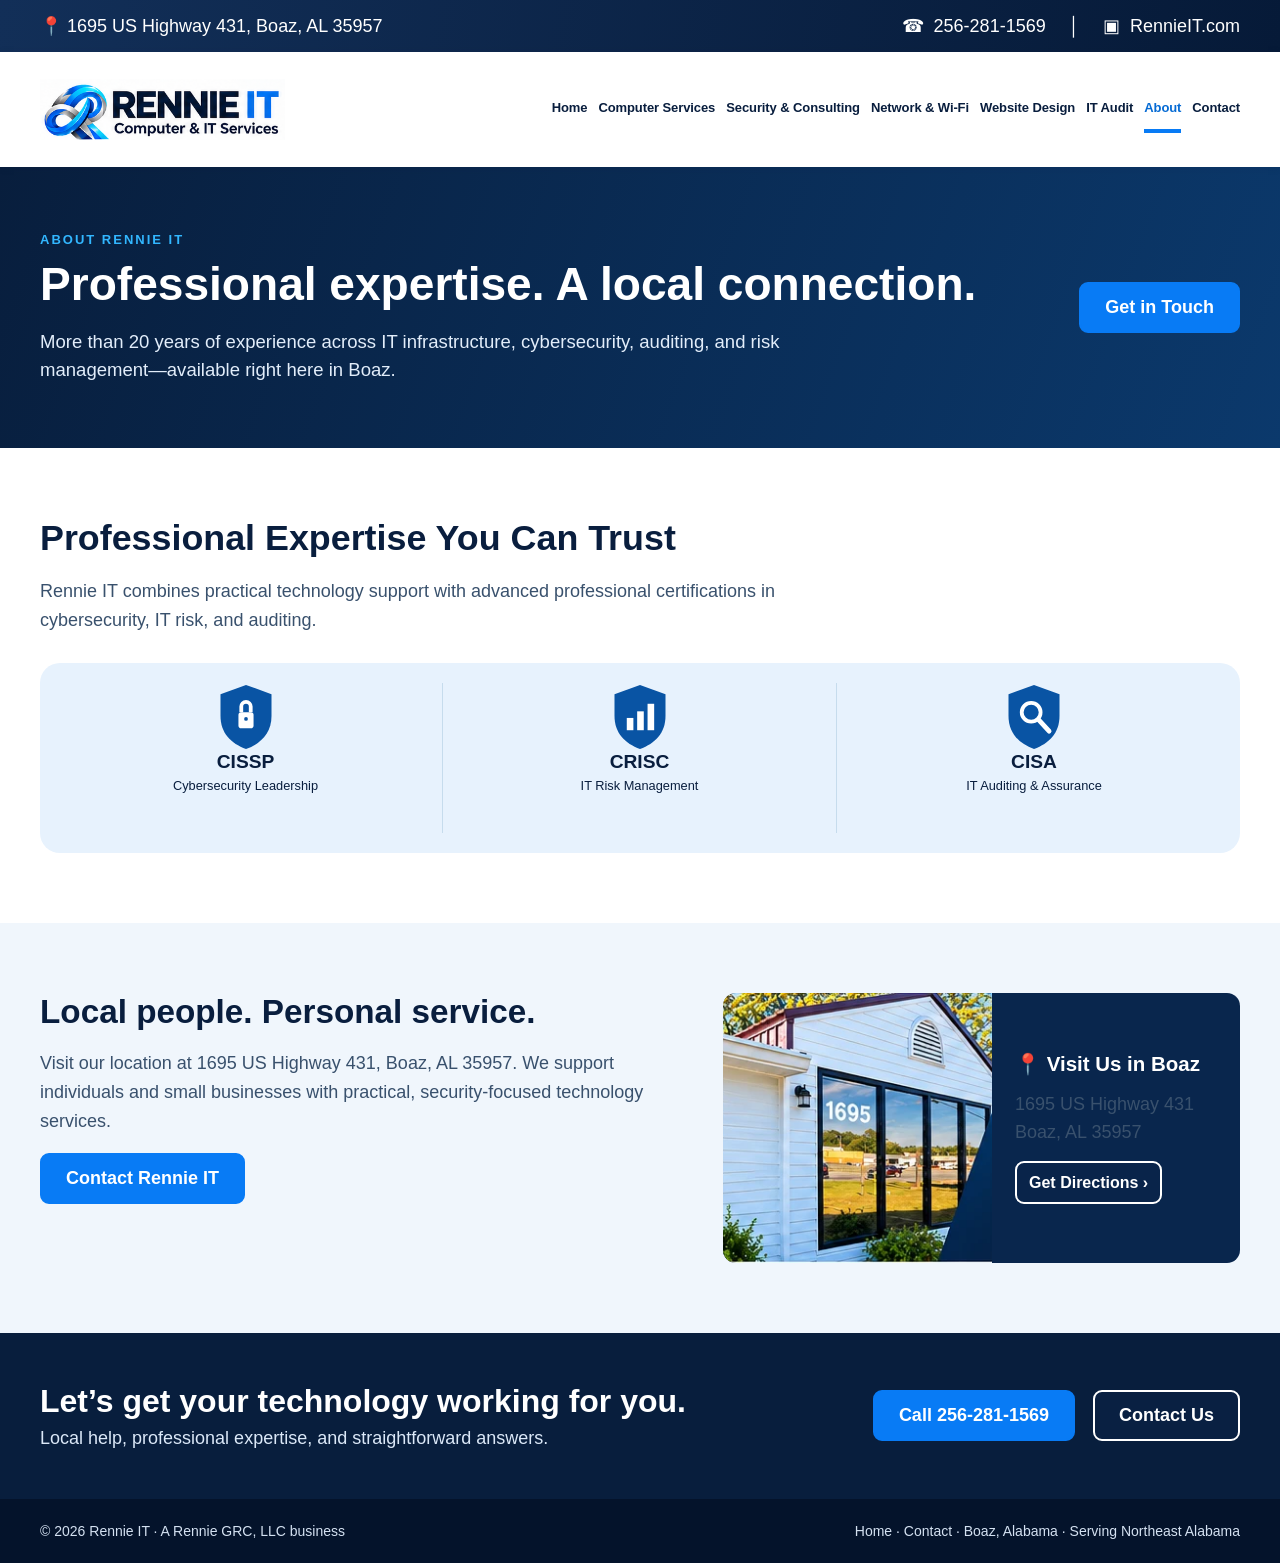
==== about.html @ 859e9102 "new site" ====
<!doctype html><html lang="en"><head><meta charset="utf-8"><meta name="viewport" content="width=device-width, initial-scale=1"><meta name="theme-color" content="#081e3d"><meta name="description" content="Learn about Rennie IT, a local IT services business in Boaz with CISSP, CRISC and CISA credentials."><link rel="canonical" href="https://rennieit.com/about.html"><link rel="stylesheet" href="styles.css"><title>About | Rennie IT · Boaz, Alabama</title></head><body><div class="top"><div class="wrap"><a href="https://www.google.com/maps/search/?api=1&amp;query=1695+US+Highway+431+Boaz+AL+35957" target="_blank" rel="noopener">📍 1695 US Highway 431, Boaz, AL 35957</a><div class="right"><a href="tel:+12562811569">☎ &nbsp;256-281-1569</a><span aria-hidden="true">│</span><a href="index.html">▣ &nbsp;RennieIT.com</a></div></div></div><header class="nav"><div class="wrap"><a href="index.html" aria-label="Rennie IT home"><img class="brand" src="assets/logo-reference.png" alt="Rennie IT Computer &amp; IT Services"></a><button type="button" class="menu-toggle" aria-label="Open navigation" aria-controls="main-nav" aria-expanded="false">☰</button><nav id="main-nav" class="links" aria-label="Main navigation"><a href="index.html" class="" >Home</a><a href="computer-services.html" class="" >Computer Services</a><a href="cybersecurity-consulting.html" class="" >Security & Consulting</a><a href="network-wifi.html" class="" >Network & Wi-Fi</a><a href="website-design.html" class="" >Website Design</a><a href="it-audit-compliance.html" class="" >IT Audit</a><a href="about.html" class="active" aria-current="page">About</a><a href="contact.html" class="" >Contact</a></nav></div></header><main><section class="subhero"><div class="wrap"><div><div class="eyebrow">About Rennie IT</div><h1>Professional expertise. A local connection.</h1><p>More than 20 years of experience across IT infrastructure, cybersecurity, auditing, and risk management—available right here in Boaz.</p></div><a class="btn" href="contact.html">Get in Touch</a></div></section><section class="section"><div class="wrap"><div class="section-head"><h2>Professional Expertise You Can Trust</h2><p>Rennie IT combines practical technology support with advanced professional certifications in cybersecurity, IT risk, and auditing.</p></div><div class="certs"><div class="cert"><svg viewBox="0 0 64 72" aria-hidden="true"><path d="M32 2 59 12v23c0 18-11 29-27 35C16 64 5 53 5 35V12Z" fill="#0954a4"/><rect x="24" y="31" width="16" height="17" rx="3" fill="white"/><path d="M27 31v-6a5 5 0 0 1 10 0v6" stroke="white" stroke-width="4" fill="none"/><circle cx="32" cy="38" r="2" fill="#0954a4"/></svg><strong>CISSP</strong><small>Cybersecurity Leadership</small></div><div class="cert"><svg viewBox="0 0 64 72" aria-hidden="true"><path d="M32 2 59 12v23c0 18-11 29-27 35C16 64 5 53 5 35V12Z" fill="#0954a4"/><rect x="18" y="37" width="7" height="13" fill="white"/><rect x="29" y="30" width="7" height="20" fill="white"/><rect x="40" y="22" width="7" height="28" fill="white"/></svg><strong>CRISC</strong><small>IT Risk Management</small></div><div class="cert"><svg viewBox="0 0 64 72" aria-hidden="true"><path d="M32 2 59 12v23c0 18-11 29-27 35C16 64 5 53 5 35V12Z" fill="#0954a4"/><circle cx="29" cy="31" r="10" stroke="white" stroke-width="4" fill="none"/><path d="m37 39 11 12" stroke="white" stroke-width="5" stroke-linecap="round"/></svg><strong>CISA</strong><small>IT Auditing & Assurance</small></div></div></div></section><section class="section alt"><div class="wrap detail-layout"><div><h2>Local people. Personal service.</h2><p>Visit our location at 1695 US Highway 431, Boaz, AL 35957. We support individuals and small businesses with practical, security-focused technology services.</p><a class="btn" href="contact.html">Contact Rennie IT</a></div><div class="visit"><img src="assets/storefront-reference.webp" alt="Rennie IT storefront at 1695 US Highway 431 in Boaz, Alabama"><div class="visit-text"><h3>📍 Visit Us in Boaz</h3><p>1695 US Highway 431<br>Boaz, AL 35957</p><a class="btn outline" target="_blank" rel="noopener" href="https://www.google.com/maps/search/?api=1&amp;query=1695+US+Highway+431+Boaz+AL+35957">Get Directions ›</a></div></div></div></section><section class="bottom-cta"><div class="wrap"><div><h2>Let’s get your technology working for you.</h2><p>Local help, professional expertise, and straightforward answers.</p></div><div class="actions"><a class="btn" href="tel:+12562811569">Call 256-281-1569</a><a class="btn outline" href="contact.html">Contact Us</a></div></div></section></main><footer class="footer"><div class="wrap"><span>© <span id="year">2026</span> Rennie IT · A Rennie GRC, LLC business</span><span><a href="index.html">Home</a> · <a href="contact.html">Contact</a> · Boaz, Alabama · Serving Northeast Alabama</span></div></footer><script>document.getElementById('year').textContent=new Date().getFullYear();const b=document.querySelector('.menu-toggle'),n=document.querySelector('.links');b.addEventListener('click',()=>{let o=n.classList.toggle('open');b.setAttribute('aria-expanded',String(o));b.setAttribute('aria-label',o?'Close navigation':'Open navigation');b.textContent=o?'✕':'☰'});n.querySelectorAll('a').forEach(a=>a.addEventListener('click',()=>{n.classList.remove('open');b.setAttribute('aria-expanded','false');b.textContent='☰'}));</script></body></html>
---- styles.css ----
:root{--navy:#081e3d;--deep:#06172f;--blue:#087bf5;--ink:#091e3e;--pale:#edf5fc;--line:#cbddec}*{box-sizing:border-box}html{scroll-behavior:smooth}body{margin:0;font-family:Arial,Helvetica,sans-serif;color:var(--ink);background:#fff}a{text-decoration:none;color:inherit}img{display:block;max-width:100%}button{font:inherit}.wrap{width:min(calc(100% - 80px),1480px);margin-inline:auto}.top{background:linear-gradient(100deg,#122f58,#061a38);color:#fff}.top .wrap{min-height:52px;display:flex;align-items:center;justify-content:space-between;gap:20px;font-size:18px}.top .right{display:flex;align-items:center;gap:23px}.top a:hover{text-decoration:underline}.nav{background:white;box-shadow:0 1px 8px #071b3518;position:relative;z-index:10}.nav .wrap{min-height:115px;display:flex;align-items:center;justify-content:space-between;gap:32px}.brand{width:408px;max-width:100%;height:auto}.links{display:flex;align-items:center;gap:32px;font-size:18px;font-weight:700}.links a{padding:14px 0;border-bottom:4px solid transparent;white-space:nowrap}.links a:hover,.links a.active{color:#066bd4;border-color:#087bf5}.menu-toggle{display:none;border:1px solid var(--line);border-radius:8px;background:#fff;padding:9px 12px;font-size:25px;cursor:pointer}.hero{color:white;background:linear-gradient(90deg,#061b39 0%,#082447 24%,#082447d9 36%,#08244720 60%,transparent 80%),url('assets/boaz-hero.jpg') center center/cover no-repeat;min-height:385px;display:flex;align-items:center}.hero .wrap{padding-block:28px}.hero h1{font-size:clamp(36px,3.6vw,59px);letter-spacing:-1.3px;line-height:1.07;margin:0 0 19px;max-width:850px}.hero h1 em{color:#1db9ff;font-style:normal}.hero p{font-size:clamp(17px,1.5vw,24px);line-height:1.35;max-width:680px;margin:0 0 22px}.actions{display:flex;flex-wrap:wrap;gap:18px}.btn{display:inline-flex;align-items:center;justify-content:center;background:var(--blue);color:#fff;border:2px solid var(--blue);padding:12px 24px;min-height:51px;border-radius:9px;font-size:18px;font-weight:700;cursor:pointer}.btn.outline{background:#0a24478c;border-color:#fff}.btn.light{background:white;color:#0b2b54;border-color:#d1e2f3}.btn:hover{filter:brightness(1.08)}.service-strip{border-bottom:1px solid #e1eaf3}.service-grid{display:grid;grid-template-columns:repeat(5,minmax(0,1fr));align-items:stretch;padding-block:24px}.service-item{display:flex;align-items:center;justify-content:center;gap:14px;padding:8px 12px;min-width:0}.service-item:not(:last-child){border-right:1px solid #c5d9ef}.service-item svg,.service-card svg{width:62px;height:62px;flex:0 0 62px;fill:none;stroke:#0755a9;stroke-width:2.9;stroke-linecap:round;stroke-linejoin:round}.service-item strong{font-size:clamp(15px,1.3vw,21px);line-height:1.15}.service-item:hover,.service-card:hover{background:#eff7ff}.expertise{background:linear-gradient(120deg,#fff,#edf5fd);padding:23px 0 29px}.expertise-grid{display:grid;grid-template-columns:1fr 1.05fr 1.35fr;gap:20px;align-items:center}.exp-copy h2{font-size:clamp(24px,2.15vw,34px);line-height:1.08;border-left:6px solid var(--blue);padding-left:20px;margin:0 0 20px}.exp-copy p{font-size:clamp(16px,1.25vw,20px);line-height:1.45;margin:0}.certs{display:grid;grid-template-columns:repeat(3,minmax(0,1fr));background:#e7f2fd;border-radius:20px;padding:20px 9px;min-height:190px}.cert{display:flex;flex-direction:column;align-items:center;text-align:center;padding:0 7px}.cert:not(:last-child){border-right:1px solid #c6dced}.cert svg{width:62px;height:68px}.cert strong{font-size:clamp(17px,1.5vw,24px)}.cert small{font-size:clamp(12px,1vw,15px);line-height:1.2;margin-top:5px}.visit{display:grid;grid-template-columns:52% 48%;background:#09264d;color:white;min-height:270px;border-radius:13px;overflow:hidden}.visit img{width:100%;height:100%;object-fit:cover;object-position:center}.visit-text{display:flex;flex-direction:column;justify-content:center;gap:14px;padding:23px}.visit-text h3{font-size:clamp(19px,1.6vw,25px);margin:0}.visit-text p{font-size:clamp(15px,1.2vw,19px);line-height:1.5;margin:0}.visit .btn{font-size:16px;min-height:43px;padding:8px 12px;align-self:flex-start}.section{padding:70px 0}.section.alt{background:#f0f6fc}.section h2{font-size:clamp(28px,2.8vw,40px);margin:0 0 15px}.section p{font-size:18px;line-height:1.6;color:#39516d}.section-head{max-width:800px;margin-bottom:28px}.service-cards{display:grid;grid-template-columns:repeat(5,minmax(0,1fr));gap:15px}.service-card{border:1px solid var(--line);border-radius:14px;padding:23px 16px;background:#fff;display:flex;flex-direction:column;align-items:flex-start;gap:16px;min-height:195px}.service-card svg{width:52px;height:52px;flex-basis:52px}.service-card strong{font-size:18px}.service-card span{font-size:14px;color:#47617d}.subhero{background:linear-gradient(110deg,#081e3d,#0b396c);color:#fff;padding:65px 0}.subhero .wrap{display:flex;align-items:center;justify-content:space-between;gap:35px}.subhero h1{font-size:clamp(32px,3.6vw,54px);line-height:1.1;margin:12px 0 18px}.subhero p{font-size:clamp(17px,1.45vw,21px);line-height:1.5;max-width:750px;color:#e2edfa;margin:0}.eyebrow{color:#32b7ff;text-transform:uppercase;letter-spacing:2px;font-size:13px;font-weight:800}.subhero .btn{flex-shrink:0}.detail-layout{display:grid;grid-template-columns:1.1fr .9fr;align-items:start;gap:52px}.detail-layout h2{font-size:clamp(26px,2.6vw,38px)}.detail-layout p{max-width:680px}.checklist{list-style:none;padding:0;margin:24px 0;display:grid;gap:14px}.checklist li{font-size:18px;line-height:1.4;padding-left:30px;position:relative}.checklist li:before{content:'✓';position:absolute;left:0;top:0;color:#087bf5;font-weight:900}.aside{background:#edf5fc;border-radius:18px;padding:30px}.aside h3{font-size:25px;margin:0 0 14px}.aside p{margin:0 0 22px}.aside img{border-radius:12px;width:100%;height:240px;object-fit:cover;margin-bottom:22px}.bottom-cta{background:#081e3d;color:#fff;padding:50px 0}.bottom-cta .wrap{display:flex;align-items:center;justify-content:space-between;gap:24px}.bottom-cta h2{font-size:clamp(25px,2.5vw,36px);margin:0 0 8px}.bottom-cta p{margin:0;font-size:18px;color:#dbe8f8}.footer{background:#04132b;color:#d4e1f1;padding:24px 0}.footer .wrap{display:flex;justify-content:space-between;gap:20px;font-size:14px}.footer a:hover{text-decoration:underline}.contact-grid{display:grid;grid-template-columns:1fr 1fr;gap:25px}.contact-card{background:#f0f6fc;border:1px solid #d7e5f4;border-radius:15px;padding:30px}.contact-card h2{font-size:27px}.contact-card p{font-size:19px}a:focus-visible,button:focus-visible{outline:3px solid #31a7ff;outline-offset:3px}
@media(max-width:1180px){.wrap{width:min(calc(100% - 48px),1480px)}.nav .wrap{min-height:95px}.brand{width:310px}.links{gap:19px;font-size:15px}.top .wrap{font-size:15px}.service-item{gap:8px;padding:8px}.service-item svg{width:49px;height:49px;flex-basis:49px}.expertise-grid{grid-template-columns:1fr 1fr}.visit{grid-column:1/-1;min-height:220px;max-height:280px}.visit img{object-position:center 44%}.service-cards{grid-template-columns:repeat(3,1fr)}}
@media(max-width:800px){.wrap{width:calc(100% - 36px)}.top .wrap{min-height:35px;font-size:12px;justify-content:center}.top .right{display:none}.nav .wrap{min-height:76px}.brand{width:265px}.menu-toggle{display:block}.links{display:none;position:absolute;top:100%;left:0;right:0;background:#fff;box-shadow:0 12px 20px #091e3e22;padding:12px 22px 20px;flex-direction:column;align-items:stretch;gap:0}.links.open{display:flex}.links a{padding:15px 8px;border-bottom:1px solid #e2eaf4;font-size:17px}.links a.active{border-bottom:2px solid var(--blue)}.hero{min-height:0;background:linear-gradient(90deg,#061b39e8,#082447c0),url('assets/boaz-hero.jpg') center/cover}.hero .wrap{padding-block:50px}.hero h1{font-size:clamp(33px,7vw,48px)}.hero p{font-size:17px}.service-grid{grid-template-columns:repeat(2,minmax(0,1fr));gap:12px;padding-block:20px}.service-item{justify-content:flex-start;border:1px solid #dce7f3!important;border-radius:11px;padding:12px;min-height:91px}.service-item svg{width:48px;height:48px;flex-basis:48px}.service-item strong{font-size:15px}.expertise-grid{grid-template-columns:1fr;gap:22px}.exp-copy h2{font-size:27px}.exp-copy p{font-size:17px}.certs{min-height:0}.cert svg{width:50px;height:56px}.cert strong{font-size:19px}.cert small{font-size:12px}.visit{grid-column:auto;max-height:none;min-height:0;grid-template-columns:1fr}.visit img{height:245px;object-position:center 45%}.visit-text{padding:23px}.section{padding:50px 0}.service-cards{grid-template-columns:repeat(2,1fr)}.subhero{padding:44px 0}.subhero .wrap{display:block}.subhero h1{font-size:35px}.subhero .btn{margin-top:23px}.detail-layout,.contact-grid{grid-template-columns:1fr;gap:25px}.aside{padding:24px}.bottom-cta .wrap{display:block}.bottom-cta .actions{margin-top:22px}.footer .wrap{flex-direction:column;gap:8px;text-align:center}}
@media(max-width:480px){.brand{width:220px}.hero h1{font-size:34px}.btn{font-size:16px;min-height:48px;padding:10px 15px}.actions{gap:11px}.service-item svg{width:40px;height:40px;flex-basis:40px}.service-item strong{font-size:13px}.cert{padding:0 3px}.cert strong{font-size:17px}.cert small{font-size:11px}.service-cards{grid-template-columns:1fr}.service-card{min-height:0;flex-direction:row;align-items:center}.service-card span{display:none}.subhero h1{font-size:32px}.top .wrap{font-size:11px}}
/* Navigation tuned for eight independent pages, with no dropdowns. */
@media(min-width:1101px){.nav .brand{width:290px}.nav .wrap{gap:18px}.links{gap:15px;font-size:14px}.links a{letter-spacing:-.1px}}
@media(min-width:1101px) and (max-width:1350px){.nav .brand{width:245px}.links{gap:11px;font-size:13px}}
@media(min-width:801px) and (max-width:1100px){.menu-toggle{display:block}.links{display:none;position:absolute;top:100%;left:0;right:0;background:#fff;box-shadow:0 12px 20px #091e3e22;padding:12px 22px 20px;flex-direction:column;align-items:stretch;gap:0}.links.open{display:flex}.links a{padding:13px 8px;border-bottom:1px solid #e2eaf4;font-size:17px}.nav .brand{width:310px}}
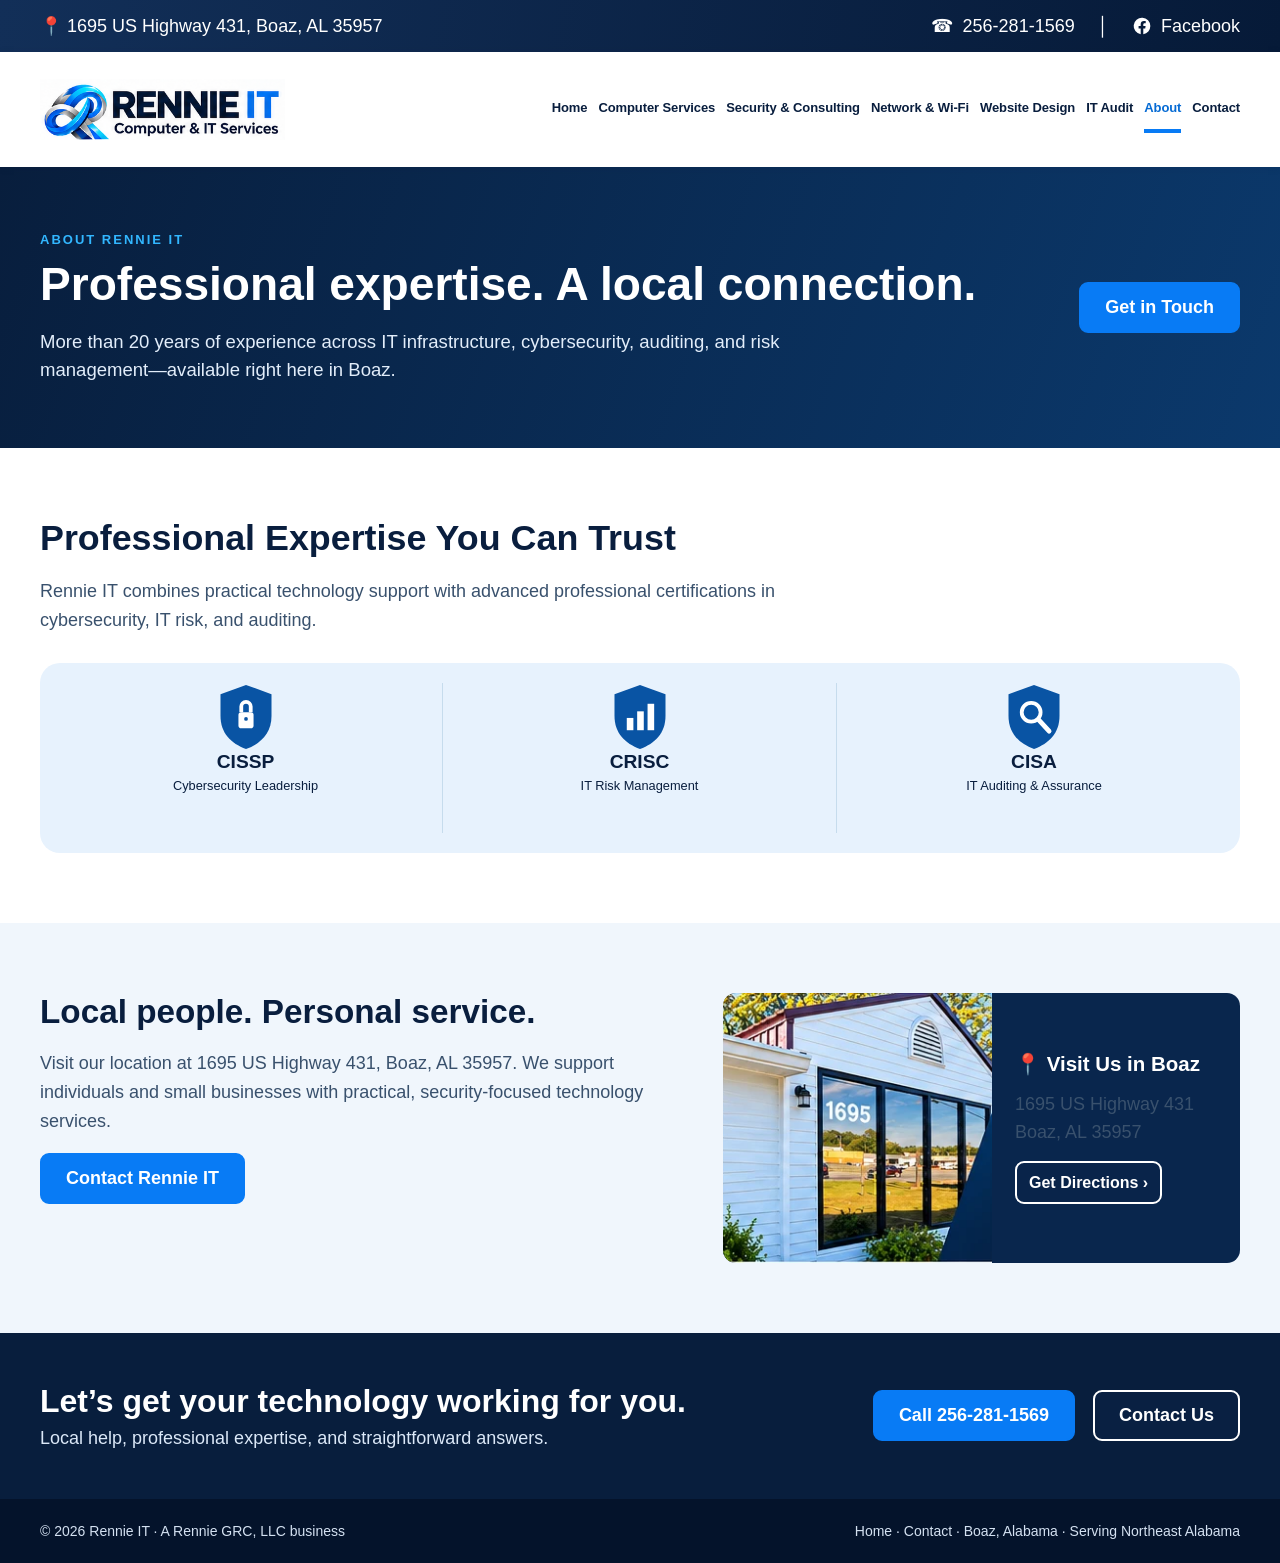
==== commit a0972570: "small twick" ====
--- a/about.html
+++ b/about.html
@@ -1 +1 @@
-<!doctype html><html lang="en"><head><meta charset="utf-8"><meta name="viewport" content="width=device-width, initial-scale=1"><meta name="theme-color" content="#081e3d"><meta name="description" content="Learn about Rennie IT, a local IT services business in Boaz with CISSP, CRISC and CISA credentials."><link rel="canonical" href="https://rennieit.com/about.html"><link rel="stylesheet" href="styles.css"><title>About | Rennie IT · Boaz, Alabama</title></head><body><div class="top"><div class="wrap"><a href="https://www.google.com/maps/search/?api=1&amp;query=1695+US+Highway+431+Boaz+AL+35957" target="_blank" rel="noopener">📍 1695 US Highway 431, Boaz, AL 35957</a><div class="right"><a href="tel:+12562811569">☎ &nbsp;256-281-1569</a><span aria-hidden="true">│</span><a href="index.html">▣ &nbsp;RennieIT.com</a></div></div></div><header class="nav"><div class="wrap"><a href="index.html" aria-label="Rennie IT home"><img class="brand" src="assets/logo-reference.png" alt="Rennie IT Computer &amp; IT Services"></a><button type="button" class="menu-toggle" aria-label="Open navigation" aria-controls="main-nav" aria-expanded="false">☰</button><nav id="main-nav" class="links" aria-label="Main navigation"><a href="index.html" class="" >Home</a><a href="computer-services.html" class="" >Computer Services</a><a href="cybersecurity-consulting.html" class="" >Security & Consulting</a><a href="network-wifi.html" class="" >Network & Wi-Fi</a><a href="website-design.html" class="" >Website Design</a><a href="it-audit-compliance.html" class="" >IT Audit</a><a href="about.html" class="active" aria-current="page">About</a><a href="contact.html" class="" >Contact</a></nav></div></header><main><section class="subhero"><div class="wrap"><div><div class="eyebrow">About Rennie IT</div><h1>Professional expertise. A local connection.</h1><p>More than 20 years of experience across IT infrastructure, cybersecurity, auditing, and risk management—available right here in Boaz.</p></div><a class="btn" href="contact.html">Get in Touch</a></div></section><section class="section"><div class="wrap"><div class="section-head"><h2>Professional Expertise You Can Trust</h2><p>Rennie IT combines practical technology support with advanced professional certifications in cybersecurity, IT risk, and auditing.</p></div><div class="certs"><div class="cert"><svg viewBox="0 0 64 72" aria-hidden="true"><path d="M32 2 59 12v23c0 18-11 29-27 35C16 64 5 53 5 35V12Z" fill="#0954a4"/><rect x="24" y="31" width="16" height="17" rx="3" fill="white"/><path d="M27 31v-6a5 5 0 0 1 10 0v6" stroke="white" stroke-width="4" fill="none"/><circle cx="32" cy="38" r="2" fill="#0954a4"/></svg><strong>CISSP</strong><small>Cybersecurity Leadership</small></div><div class="cert"><svg viewBox="0 0 64 72" aria-hidden="true"><path d="M32 2 59 12v23c0 18-11 29-27 35C16 64 5 53 5 35V12Z" fill="#0954a4"/><rect x="18" y="37" width="7" height="13" fill="white"/><rect x="29" y="30" width="7" height="20" fill="white"/><rect x="40" y="22" width="7" height="28" fill="white"/></svg><strong>CRISC</strong><small>IT Risk Management</small></div><div class="cert"><svg viewBox="0 0 64 72" aria-hidden="true"><path d="M32 2 59 12v23c0 18-11 29-27 35C16 64 5 53 5 35V12Z" fill="#0954a4"/><circle cx="29" cy="31" r="10" stroke="white" stroke-width="4" fill="none"/><path d="m37 39 11 12" stroke="white" stroke-width="5" stroke-linecap="round"/></svg><strong>CISA</strong><small>IT Auditing & Assurance</small></div></div></div></section><section class="section alt"><div class="wrap detail-layout"><div><h2>Local people. Personal service.</h2><p>Visit our location at 1695 US Highway 431, Boaz, AL 35957. We support individuals and small businesses with practical, security-focused technology services.</p><a class="btn" href="contact.html">Contact Rennie IT</a></div><div class="visit"><img src="assets/storefront-reference.webp" alt="Rennie IT storefront at 1695 US Highway 431 in Boaz, Alabama"><div class="visit-text"><h3>📍 Visit Us in Boaz</h3><p>1695 US Highway 431<br>Boaz, AL 35957</p><a class="btn outline" target="_blank" rel="noopener" href="https://www.google.com/maps/search/?api=1&amp;query=1695+US+Highway+431+Boaz+AL+35957">Get Directions ›</a></div></div></div></section><section class="bottom-cta"><div class="wrap"><div><h2>Let’s get your technology working for you.</h2><p>Local help, professional expertise, and straightforward answers.</p></div><div class="actions"><a class="btn" href="tel:+12562811569">Call 256-281-1569</a><a class="btn outline" href="contact.html">Contact Us</a></div></div></section></main><footer class="footer"><div class="wrap"><span>© <span id="year">2026</span> Rennie IT · A Rennie GRC, LLC business</span><span><a href="index.html">Home</a> · <a href="contact.html">Contact</a> · Boaz, Alabama · Serving Northeast Alabama</span></div></footer><script>document.getElementById('year').textContent=new Date().getFullYear();const b=document.querySelector('.menu-toggle'),n=document.querySelector('.links');b.addEventListener('click',()=>{let o=n.classList.toggle('open');b.setAttribute('aria-expanded',String(o));b.setAttribute('aria-label',o?'Close navigation':'Open navigation');b.textContent=o?'✕':'☰'});n.querySelectorAll('a').forEach(a=>a.addEventListener('click',()=>{n.classList.remove('open');b.setAttribute('aria-expanded','false');b.textContent='☰'}));</script></body></html>+<!doctype html><html lang="en"><head><meta charset="utf-8"><meta name="viewport" content="width=device-width, initial-scale=1"><meta name="theme-color" content="#081e3d"><meta name="description" content="Learn about Rennie IT, a local IT services business in Boaz with CISSP, CRISC and CISA credentials."><link rel="canonical" href="https://rennieit.com/about.html"><link rel="stylesheet" href="styles.css"><title>About | Rennie IT · Boaz, Alabama</title></head><body><div class="top"><div class="wrap"><a href="https://www.google.com/maps/search/?api=1&amp;query=1695+US+Highway+431+Boaz+AL+35957" target="_blank" rel="noopener">📍 1695 US Highway 431, Boaz, AL 35957</a><div class="right"><a href="tel:+12562811569">☎ &nbsp;256-281-1569</a><span aria-hidden="true">│</span><a class="facebook-link" href="https://facebook.com/RennieITrisk/" target="_blank" rel="noopener noreferrer" aria-label="Visit Rennie IT on Facebook"><svg class="facebook-icon" viewBox="0 0 24 24" aria-hidden="true" focusable="false"><path fill="currentColor" d="M22 12a10 10 0 1 0-11.56 9.88v-6.99H7.9V12h2.54V9.8c0-2.51 1.49-3.89 3.77-3.89 1.09 0 2.23.2 2.23.2v2.46h-1.26c-1.24 0-1.63.77-1.63 1.56V12h2.78l-.45 2.89h-2.33v6.99A10 10 0 0 0 22 12Z"/></svg><span>Facebook</span></a></div></div></div><header class="nav"><div class="wrap"><a href="index.html" aria-label="Rennie IT home"><img class="brand" src="assets/logo-reference.png" alt="Rennie IT Computer &amp; IT Services"></a><button type="button" class="menu-toggle" aria-label="Open navigation" aria-controls="main-nav" aria-expanded="false">☰</button><nav id="main-nav" class="links" aria-label="Main navigation"><a href="index.html" class="" >Home</a><a href="computer-services.html" class="" >Computer Services</a><a href="cybersecurity-consulting.html" class="" >Security & Consulting</a><a href="network-wifi.html" class="" >Network & Wi-Fi</a><a href="website-design.html" class="" >Website Design</a><a href="it-audit-compliance.html" class="" >IT Audit</a><a href="about.html" class="active" aria-current="page">About</a><a href="contact.html" class="" >Contact</a></nav></div></header><main><section class="subhero"><div class="wrap"><div><div class="eyebrow">About Rennie IT</div><h1>Professional expertise. A local connection.</h1><p>More than 20 years of experience across IT infrastructure, cybersecurity, auditing, and risk management—available right here in Boaz.</p></div><a class="btn" href="contact.html">Get in Touch</a></div></section><section class="section"><div class="wrap"><div class="section-head"><h2>Professional Expertise You Can Trust</h2><p>Rennie IT combines practical technology support with advanced professional certifications in cybersecurity, IT risk, and auditing.</p></div><div class="certs"><div class="cert"><svg viewBox="0 0 64 72" aria-hidden="true"><path d="M32 2 59 12v23c0 18-11 29-27 35C16 64 5 53 5 35V12Z" fill="#0954a4"/><rect x="24" y="31" width="16" height="17" rx="3" fill="white"/><path d="M27 31v-6a5 5 0 0 1 10 0v6" stroke="white" stroke-width="4" fill="none"/><circle cx="32" cy="38" r="2" fill="#0954a4"/></svg><strong>CISSP</strong><small>Cybersecurity Leadership</small></div><div class="cert"><svg viewBox="0 0 64 72" aria-hidden="true"><path d="M32 2 59 12v23c0 18-11 29-27 35C16 64 5 53 5 35V12Z" fill="#0954a4"/><rect x="18" y="37" width="7" height="13" fill="white"/><rect x="29" y="30" width="7" height="20" fill="white"/><rect x="40" y="22" width="7" height="28" fill="white"/></svg><strong>CRISC</strong><small>IT Risk Management</small></div><div class="cert"><svg viewBox="0 0 64 72" aria-hidden="true"><path d="M32 2 59 12v23c0 18-11 29-27 35C16 64 5 53 5 35V12Z" fill="#0954a4"/><circle cx="29" cy="31" r="10" stroke="white" stroke-width="4" fill="none"/><path d="m37 39 11 12" stroke="white" stroke-width="5" stroke-linecap="round"/></svg><strong>CISA</strong><small>IT Auditing & Assurance</small></div></div></div></section><section class="section alt"><div class="wrap detail-layout"><div><h2>Local people. Personal service.</h2><p>Visit our location at 1695 US Highway 431, Boaz, AL 35957. We support individuals and small businesses with practical, security-focused technology services.</p><a class="btn" href="contact.html">Contact Rennie IT</a></div><div class="visit"><img src="assets/storefront-reference.webp" alt="Rennie IT storefront at 1695 US Highway 431 in Boaz, Alabama"><div class="visit-text"><h3>📍 Visit Us in Boaz</h3><p>1695 US Highway 431<br>Boaz, AL 35957</p><a class="btn outline" target="_blank" rel="noopener" href="https://www.google.com/maps/search/?api=1&amp;query=1695+US+Highway+431+Boaz+AL+35957">Get Directions ›</a></div></div></div></section><section class="bottom-cta"><div class="wrap"><div><h2>Let’s get your technology working for you.</h2><p>Local help, professional expertise, and straightforward answers.</p></div><div class="actions"><a class="btn" href="tel:+12562811569">Call 256-281-1569</a><a class="btn outline" href="contact.html">Contact Us</a></div></div></section></main><footer class="footer"><div class="wrap"><span>© <span id="year">2026</span> Rennie IT · A Rennie GRC, LLC business</span><span><a href="index.html">Home</a> · <a href="contact.html">Contact</a> · Boaz, Alabama · Serving Northeast Alabama</span></div></footer><script>document.getElementById('year').textContent=new Date().getFullYear();const b=document.querySelector('.menu-toggle'),n=document.querySelector('.links');b.addEventListener('click',()=>{let o=n.classList.toggle('open');b.setAttribute('aria-expanded',String(o));b.setAttribute('aria-label',o?'Close navigation':'Open navigation');b.textContent=o?'✕':'☰'});n.querySelectorAll('a').forEach(a=>a.addEventListener('click',()=>{n.classList.remove('open');b.setAttribute('aria-expanded','false');b.textContent='☰'}));</script></body></html>
--- a/styles.css
+++ b/styles.css
@@ -1,5 +1,5 @@
 
-:root{--navy:#081e3d;--deep:#06172f;--blue:#087bf5;--ink:#091e3e;--pale:#edf5fc;--line:#cbddec}*{box-sizing:border-box}html{scroll-behavior:smooth}body{margin:0;font-family:Arial,Helvetica,sans-serif;color:var(--ink);background:#fff}a{text-decoration:none;color:inherit}img{display:block;max-width:100%}button{font:inherit}.wrap{width:min(calc(100% - 80px),1480px);margin-inline:auto}.top{background:linear-gradient(100deg,#122f58,#061a38);color:#fff}.top .wrap{min-height:52px;display:flex;align-items:center;justify-content:space-between;gap:20px;font-size:18px}.top .right{display:flex;align-items:center;gap:23px}.top a:hover{text-decoration:underline}.nav{background:white;box-shadow:0 1px 8px #071b3518;position:relative;z-index:10}.nav .wrap{min-height:115px;display:flex;align-items:center;justify-content:space-between;gap:32px}.brand{width:408px;max-width:100%;height:auto}.links{display:flex;align-items:center;gap:32px;font-size:18px;font-weight:700}.links a{padding:14px 0;border-bottom:4px solid transparent;white-space:nowrap}.links a:hover,.links a.active{color:#066bd4;border-color:#087bf5}.menu-toggle{display:none;border:1px solid var(--line);border-radius:8px;background:#fff;padding:9px 12px;font-size:25px;cursor:pointer}.hero{color:white;background:linear-gradient(90deg,#061b39 0%,#082447 24%,#082447d9 36%,#08244720 60%,transparent 80%),url('assets/boaz-hero.jpg') center center/cover no-repeat;min-height:385px;display:flex;align-items:center}.hero .wrap{padding-block:28px}.hero h1{font-size:clamp(36px,3.6vw,59px);letter-spacing:-1.3px;line-height:1.07;margin:0 0 19px;max-width:850px}.hero h1 em{color:#1db9ff;font-style:normal}.hero p{font-size:clamp(17px,1.5vw,24px);line-height:1.35;max-width:680px;margin:0 0 22px}.actions{display:flex;flex-wrap:wrap;gap:18px}.btn{display:inline-flex;align-items:center;justify-content:center;background:var(--blue);color:#fff;border:2px solid var(--blue);padding:12px 24px;min-height:51px;border-radius:9px;font-size:18px;font-weight:700;cursor:pointer}.btn.outline{background:#0a24478c;border-color:#fff}.btn.light{background:white;color:#0b2b54;border-color:#d1e2f3}.btn:hover{filter:brightness(1.08)}.service-strip{border-bottom:1px solid #e1eaf3}.service-grid{display:grid;grid-template-columns:repeat(5,minmax(0,1fr));align-items:stretch;padding-block:24px}.service-item{display:flex;align-items:center;justify-content:center;gap:14px;padding:8px 12px;min-width:0}.service-item:not(:last-child){border-right:1px solid #c5d9ef}.service-item svg,.service-card svg{width:62px;height:62px;flex:0 0 62px;fill:none;stroke:#0755a9;stroke-width:2.9;stroke-linecap:round;stroke-linejoin:round}.service-item strong{font-size:clamp(15px,1.3vw,21px);line-height:1.15}.service-item:hover,.service-card:hover{background:#eff7ff}.expertise{background:linear-gradient(120deg,#fff,#edf5fd);padding:23px 0 29px}.expertise-grid{display:grid;grid-template-columns:1fr 1.05fr 1.35fr;gap:20px;align-items:center}.exp-copy h2{font-size:clamp(24px,2.15vw,34px);line-height:1.08;border-left:6px solid var(--blue);padding-left:20px;margin:0 0 20px}.exp-copy p{font-size:clamp(16px,1.25vw,20px);line-height:1.45;margin:0}.certs{display:grid;grid-template-columns:repeat(3,minmax(0,1fr));background:#e7f2fd;border-radius:20px;padding:20px 9px;min-height:190px}.cert{display:flex;flex-direction:column;align-items:center;text-align:center;padding:0 7px}.cert:not(:last-child){border-right:1px solid #c6dced}.cert svg{width:62px;height:68px}.cert strong{font-size:clamp(17px,1.5vw,24px)}.cert small{font-size:clamp(12px,1vw,15px);line-height:1.2;margin-top:5px}.visit{display:grid;grid-template-columns:52% 48%;background:#09264d;color:white;min-height:270px;border-radius:13px;overflow:hidden}.visit img{width:100%;height:100%;object-fit:cover;object-position:center}.visit-text{display:flex;flex-direction:column;justify-content:center;gap:14px;padding:23px}.visit-text h3{font-size:clamp(19px,1.6vw,25px);margin:0}.visit-text p{font-size:clamp(15px,1.2vw,19px);line-height:1.5;margin:0}.visit .btn{font-size:16px;min-height:43px;padding:8px 12px;align-self:flex-start}.section{padding:70px 0}.section.alt{background:#f0f6fc}.section h2{font-size:clamp(28px,2.8vw,40px);margin:0 0 15px}.section p{font-size:18px;line-height:1.6;color:#39516d}.section-head{max-width:800px;margin-bottom:28px}.service-cards{display:grid;grid-template-columns:repeat(5,minmax(0,1fr));gap:15px}.service-card{border:1px solid var(--line);border-radius:14px;padding:23px 16px;background:#fff;display:flex;flex-direction:column;align-items:flex-start;gap:16px;min-height:195px}.service-card svg{width:52px;height:52px;flex-basis:52px}.service-card strong{font-size:18px}.service-card span{font-size:14px;color:#47617d}.subhero{background:linear-gradient(110deg,#081e3d,#0b396c);color:#fff;padding:65px 0}.subhero .wrap{display:flex;align-items:center;justify-content:space-between;gap:35px}.subhero h1{font-size:clamp(32px,3.6vw,54px);line-height:1.1;margin:12px 0 18px}.subhero p{font-size:clamp(17px,1.45vw,21px);line-height:1.5;max-width:750px;color:#e2edfa;margin:0}.eyebrow{color:#32b7ff;text-transform:uppercase;letter-spacing:2px;font-size:13px;font-weight:800}.subhero .btn{flex-shrink:0}.detail-layout{display:grid;grid-template-columns:1.1fr .9fr;align-items:start;gap:52px}.detail-layout h2{font-size:clamp(26px,2.6vw,38px)}.detail-layout p{max-width:680px}.checklist{list-style:none;padding:0;margin:24px 0;display:grid;gap:14px}.checklist li{font-size:18px;line-height:1.4;padding-left:30px;position:relative}.checklist li:before{content:'✓';position:absolute;left:0;top:0;color:#087bf5;font-weight:900}.aside{background:#edf5fc;border-radius:18px;padding:30px}.aside h3{font-size:25px;margin:0 0 14px}.aside p{margin:0 0 22px}.aside img{border-radius:12px;width:100%;height:240px;object-fit:cover;margin-bottom:22px}.bottom-cta{background:#081e3d;color:#fff;padding:50px 0}.bottom-cta .wrap{display:flex;align-items:center;justify-content:space-between;gap:24px}.bottom-cta h2{font-size:clamp(25px,2.5vw,36px);margin:0 0 8px}.bottom-cta p{margin:0;font-size:18px;color:#dbe8f8}.footer{background:#04132b;color:#d4e1f1;padding:24px 0}.footer .wrap{display:flex;justify-content:space-between;gap:20px;font-size:14px}.footer a:hover{text-decoration:underline}.contact-grid{display:grid;grid-template-columns:1fr 1fr;gap:25px}.contact-card{background:#f0f6fc;border:1px solid #d7e5f4;border-radius:15px;padding:30px}.contact-card h2{font-size:27px}.contact-card p{font-size:19px}a:focus-visible,button:focus-visible{outline:3px solid #31a7ff;outline-offset:3px}
+:root{--navy:#081e3d;--deep:#06172f;--blue:#087bf5;--ink:#091e3e;--pale:#edf5fc;--line:#cbddec}*{box-sizing:border-box}html{scroll-behavior:smooth}body{margin:0;font-family:Arial,Helvetica,sans-serif;color:var(--ink);background:#fff}a{text-decoration:none;color:inherit}img{display:block;max-width:100%}button{font:inherit}.wrap{width:min(calc(100% - 80px),1480px);margin-inline:auto}.top{background:linear-gradient(100deg,#122f58,#061a38);color:#fff}.top .wrap{min-height:52px;display:flex;align-items:center;justify-content:space-between;gap:20px;font-size:18px}.top .right{display:flex;align-items:center;gap:23px}.top a:hover{text-decoration:underline}.nav{background:white;box-shadow:0 1px 8px #071b3518;position:relative;z-index:10}.nav .wrap{min-height:115px;display:flex;align-items:center;justify-content:space-between;gap:32px}.brand{width:408px;max-width:100%;height:auto}.links{display:flex;align-items:center;gap:32px;font-size:18px;font-weight:700}.links a{padding:14px 0;border-bottom:4px solid transparent;white-space:nowrap}.links a:hover,.links a.active{color:#066bd4;border-color:#087bf5}.menu-toggle{display:none;border:1px solid var(--line);border-radius:8px;background:#fff;padding:9px 12px;font-size:25px;cursor:pointer}.hero{color:white;background:linear-gradient(90deg,#061b39 0%,#082447 25%,#082447eb 38%,#08244755 56%,transparent 75%),url('assets/hero-right.webp') right center/auto 100% no-repeat,#081e3d;min-height:385px;display:flex;align-items:center}.hero .wrap{padding-block:28px}.hero h1{font-size:clamp(36px,3.6vw,59px);letter-spacing:-1.3px;line-height:1.07;margin:0 0 19px;max-width:850px}.hero h1 em{color:#1db9ff;font-style:normal}.hero p{font-size:clamp(17px,1.5vw,24px);line-height:1.35;max-width:680px;margin:0 0 22px}.actions{display:flex;flex-wrap:wrap;gap:18px}.btn{display:inline-flex;align-items:center;justify-content:center;background:var(--blue);color:#fff;border:2px solid var(--blue);padding:12px 24px;min-height:51px;border-radius:9px;font-size:18px;font-weight:700;cursor:pointer}.btn.outline{background:#0a24478c;border-color:#fff}.btn.light{background:white;color:#0b2b54;border-color:#d1e2f3}.btn:hover{filter:brightness(1.08)}.service-strip{border-bottom:1px solid #e1eaf3}.service-grid{display:grid;grid-template-columns:repeat(5,minmax(0,1fr));align-items:stretch;padding-block:24px}.service-item{display:flex;align-items:center;justify-content:center;gap:14px;padding:8px 12px;min-width:0}.service-item:not(:last-child){border-right:1px solid #c5d9ef}.service-item svg,.service-card svg{width:62px;height:62px;flex:0 0 62px;fill:none;stroke:#0755a9;stroke-width:2.9;stroke-linecap:round;stroke-linejoin:round}.service-item strong{font-size:clamp(15px,1.3vw,21px);line-height:1.15}.service-item:hover,.service-card:hover{background:#eff7ff}.expertise{background:linear-gradient(120deg,#fff,#edf5fd);padding:23px 0 29px}.expertise-grid{display:grid;grid-template-columns:1fr 1.05fr 1.35fr;gap:20px;align-items:center}.exp-copy h2{font-size:clamp(24px,2.15vw,34px);line-height:1.08;border-left:6px solid var(--blue);padding-left:20px;margin:0 0 20px}.exp-copy p{font-size:clamp(16px,1.25vw,20px);line-height:1.45;margin:0}.certs{display:grid;grid-template-columns:repeat(3,minmax(0,1fr));background:#e7f2fd;border-radius:20px;padding:20px 9px;min-height:190px}.cert{display:flex;flex-direction:column;align-items:center;text-align:center;padding:0 7px}.cert:not(:last-child){border-right:1px solid #c6dced}.cert svg{width:62px;height:68px}.cert strong{font-size:clamp(17px,1.5vw,24px)}.cert small{font-size:clamp(12px,1vw,15px);line-height:1.2;margin-top:5px}.visit{display:grid;grid-template-columns:52% 48%;background:#09264d;color:white;min-height:270px;border-radius:13px;overflow:hidden}.visit img{width:100%;height:100%;object-fit:cover;object-position:center}.visit-text{display:flex;flex-direction:column;justify-content:center;gap:14px;padding:23px}.visit-text h3{font-size:clamp(19px,1.6vw,25px);margin:0}.visit-text p{font-size:clamp(15px,1.2vw,19px);line-height:1.5;margin:0}.visit .btn{font-size:16px;min-height:43px;padding:8px 12px;align-self:flex-start}.section{padding:70px 0}.section.alt{background:#f0f6fc}.section h2{font-size:clamp(28px,2.8vw,40px);margin:0 0 15px}.section p{font-size:18px;line-height:1.6;color:#39516d}.section-head{max-width:800px;margin-bottom:28px}.service-cards{display:grid;grid-template-columns:repeat(5,minmax(0,1fr));gap:15px}.service-card{border:1px solid var(--line);border-radius:14px;padding:23px 16px;background:#fff;display:flex;flex-direction:column;align-items:flex-start;gap:16px;min-height:195px}.service-card svg{width:52px;height:52px;flex-basis:52px}.service-card strong{font-size:18px}.service-card span{font-size:14px;color:#47617d}.subhero{background:linear-gradient(110deg,#081e3d,#0b396c);color:#fff;padding:65px 0}.subhero .wrap{display:flex;align-items:center;justify-content:space-between;gap:35px}.subhero h1{font-size:clamp(32px,3.6vw,54px);line-height:1.1;margin:12px 0 18px}.subhero p{font-size:clamp(17px,1.45vw,21px);line-height:1.5;max-width:750px;color:#e2edfa;margin:0}.eyebrow{color:#32b7ff;text-transform:uppercase;letter-spacing:2px;font-size:13px;font-weight:800}.subhero .btn{flex-shrink:0}.detail-layout{display:grid;grid-template-columns:1.1fr .9fr;align-items:start;gap:52px}.detail-layout h2{font-size:clamp(26px,2.6vw,38px)}.detail-layout p{max-width:680px}.checklist{list-style:none;padding:0;margin:24px 0;display:grid;gap:14px}.checklist li{font-size:18px;line-height:1.4;padding-left:30px;position:relative}.checklist li:before{content:'✓';position:absolute;left:0;top:0;color:#087bf5;font-weight:900}.aside{background:#edf5fc;border-radius:18px;padding:30px}.aside h3{font-size:25px;margin:0 0 14px}.aside p{margin:0 0 22px}.aside img{border-radius:12px;width:100%;height:240px;object-fit:cover;margin-bottom:22px}.bottom-cta{background:#081e3d;color:#fff;padding:50px 0}.bottom-cta .wrap{display:flex;align-items:center;justify-content:space-between;gap:24px}.bottom-cta h2{font-size:clamp(25px,2.5vw,36px);margin:0 0 8px}.bottom-cta p{margin:0;font-size:18px;color:#dbe8f8}.footer{background:#04132b;color:#d4e1f1;padding:24px 0}.footer .wrap{display:flex;justify-content:space-between;gap:20px;font-size:14px}.footer a:hover{text-decoration:underline}.contact-grid{display:grid;grid-template-columns:1fr 1fr;gap:25px}.contact-card{background:#f0f6fc;border:1px solid #d7e5f4;border-radius:15px;padding:30px}.contact-card h2{font-size:27px}.contact-card p{font-size:19px}a:focus-visible,button:focus-visible{outline:3px solid #31a7ff;outline-offset:3px}
 @media(max-width:1180px){.wrap{width:min(calc(100% - 48px),1480px)}.nav .wrap{min-height:95px}.brand{width:310px}.links{gap:19px;font-size:15px}.top .wrap{font-size:15px}.service-item{gap:8px;padding:8px}.service-item svg{width:49px;height:49px;flex-basis:49px}.expertise-grid{grid-template-columns:1fr 1fr}.visit{grid-column:1/-1;min-height:220px;max-height:280px}.visit img{object-position:center 44%}.service-cards{grid-template-columns:repeat(3,1fr)}}
 @media(max-width:800px){.wrap{width:calc(100% - 36px)}.top .wrap{min-height:35px;font-size:12px;justify-content:center}.top .right{display:none}.nav .wrap{min-height:76px}.brand{width:265px}.menu-toggle{display:block}.links{display:none;position:absolute;top:100%;left:0;right:0;background:#fff;box-shadow:0 12px 20px #091e3e22;padding:12px 22px 20px;flex-direction:column;align-items:stretch;gap:0}.links.open{display:flex}.links a{padding:15px 8px;border-bottom:1px solid #e2eaf4;font-size:17px}.links a.active{border-bottom:2px solid var(--blue)}.hero{min-height:0;background:linear-gradient(90deg,#061b39e8,#082447c0),url('assets/boaz-hero.jpg') center/cover}.hero .wrap{padding-block:50px}.hero h1{font-size:clamp(33px,7vw,48px)}.hero p{font-size:17px}.service-grid{grid-template-columns:repeat(2,minmax(0,1fr));gap:12px;padding-block:20px}.service-item{justify-content:flex-start;border:1px solid #dce7f3!important;border-radius:11px;padding:12px;min-height:91px}.service-item svg{width:48px;height:48px;flex-basis:48px}.service-item strong{font-size:15px}.expertise-grid{grid-template-columns:1fr;gap:22px}.exp-copy h2{font-size:27px}.exp-copy p{font-size:17px}.certs{min-height:0}.cert svg{width:50px;height:56px}.cert strong{font-size:19px}.cert small{font-size:12px}.visit{grid-column:auto;max-height:none;min-height:0;grid-template-columns:1fr}.visit img{height:245px;object-position:center 45%}.visit-text{padding:23px}.section{padding:50px 0}.service-cards{grid-template-columns:repeat(2,1fr)}.subhero{padding:44px 0}.subhero .wrap{display:block}.subhero h1{font-size:35px}.subhero .btn{margin-top:23px}.detail-layout,.contact-grid{grid-template-columns:1fr;gap:25px}.aside{padding:24px}.bottom-cta .wrap{display:block}.bottom-cta .actions{margin-top:22px}.footer .wrap{flex-direction:column;gap:8px;text-align:center}}
 @media(max-width:480px){.brand{width:220px}.hero h1{font-size:34px}.btn{font-size:16px;min-height:48px;padding:10px 15px}.actions{gap:11px}.service-item svg{width:40px;height:40px;flex-basis:40px}.service-item strong{font-size:13px}.cert{padding:0 3px}.cert strong{font-size:17px}.cert small{font-size:11px}.service-cards{grid-template-columns:1fr}.service-card{min-height:0;flex-direction:row;align-items:center}.service-card span{display:none}.subhero h1{font-size:32px}.top .wrap{font-size:11px}}
@@ -7,3 +7,6 @@
 @media(min-width:1101px){.nav .brand{width:290px}.nav .wrap{gap:18px}.links{gap:15px;font-size:14px}.links a{letter-spacing:-.1px}}
 @media(min-width:1101px) and (max-width:1350px){.nav .brand{width:245px}.links{gap:11px;font-size:13px}}
 @media(min-width:801px) and (max-width:1100px){.menu-toggle{display:block}.links{display:none;position:absolute;top:100%;left:0;right:0;background:#fff;box-shadow:0 12px 20px #091e3e22;padding:12px 22px 20px;flex-direction:column;align-items:stretch;gap:0}.links.open{display:flex}.links a{padding:13px 8px;border-bottom:1px solid #e2eaf4;font-size:17px}.nav .brand{width:310px}}
+
+/* Facebook in top utility bar */
+.facebook-link{display:inline-flex;align-items:center;gap:9px;white-space:nowrap}.facebook-icon{width:20px;height:20px;display:block;flex:none}.facebook-link:hover{color:#cce8ff}
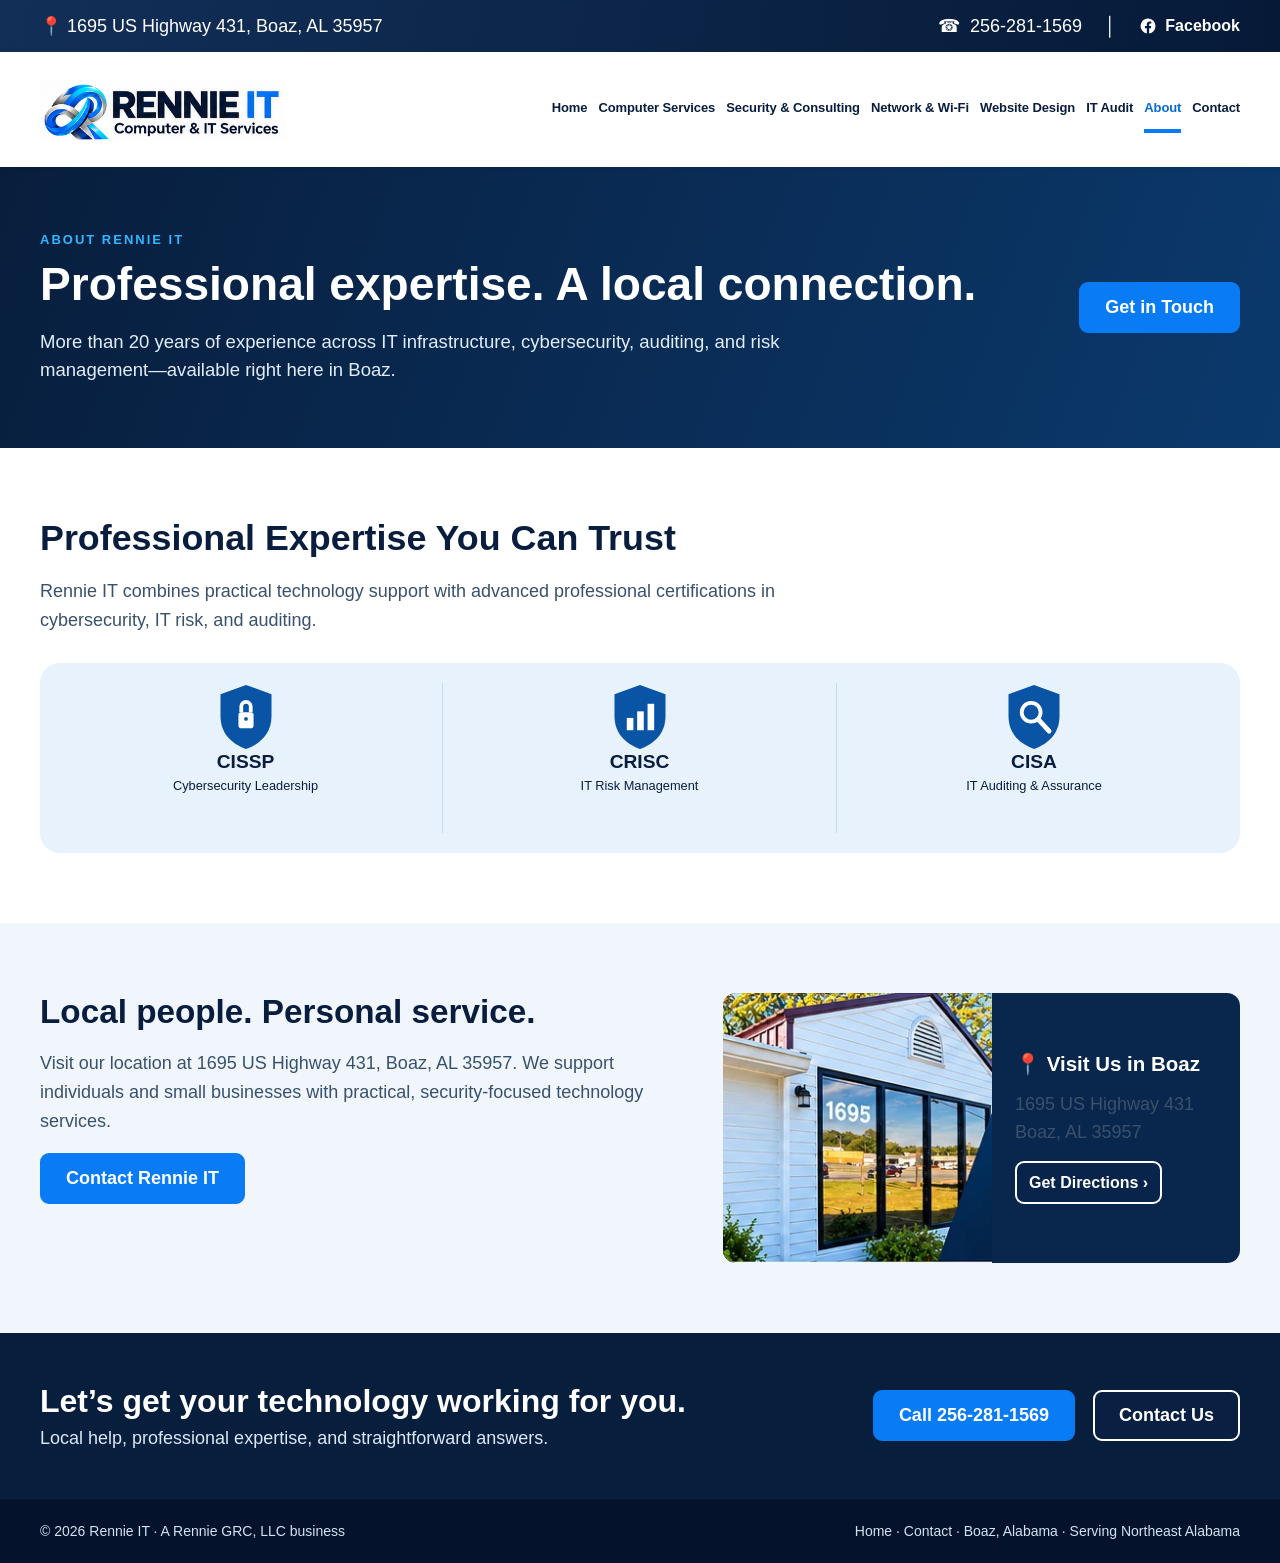
==== commit 7786090a: "almost" ====
--- a/about.html
+++ b/about.html
@@ -1 +1 @@
-<!doctype html><html lang="en"><head><meta charset="utf-8"><meta name="viewport" content="width=device-width, initial-scale=1"><meta name="theme-color" content="#081e3d"><meta name="description" content="Learn about Rennie IT, a local IT services business in Boaz with CISSP, CRISC and CISA credentials."><link rel="canonical" href="https://rennieit.com/about.html"><link rel="stylesheet" href="styles.css"><title>About | Rennie IT · Boaz, Alabama</title></head><body><div class="top"><div class="wrap"><a href="https://www.google.com/maps/search/?api=1&amp;query=1695+US+Highway+431+Boaz+AL+35957" target="_blank" rel="noopener">📍 1695 US Highway 431, Boaz, AL 35957</a><div class="right"><a href="tel:+12562811569">☎ &nbsp;256-281-1569</a><span aria-hidden="true">│</span><a class="facebook-link" href="https://facebook.com/RennieITrisk/" target="_blank" rel="noopener noreferrer" aria-label="Visit Rennie IT on Facebook"><svg class="facebook-icon" viewBox="0 0 24 24" aria-hidden="true" focusable="false"><path fill="currentColor" d="M22 12a10 10 0 1 0-11.56 9.88v-6.99H7.9V12h2.54V9.8c0-2.51 1.49-3.89 3.77-3.89 1.09 0 2.23.2 2.23.2v2.46h-1.26c-1.24 0-1.63.77-1.63 1.56V12h2.78l-.45 2.89h-2.33v6.99A10 10 0 0 0 22 12Z"/></svg><span>Facebook</span></a></div></div></div><header class="nav"><div class="wrap"><a href="index.html" aria-label="Rennie IT home"><img class="brand" src="assets/logo-reference.png" alt="Rennie IT Computer &amp; IT Services"></a><button type="button" class="menu-toggle" aria-label="Open navigation" aria-controls="main-nav" aria-expanded="false">☰</button><nav id="main-nav" class="links" aria-label="Main navigation"><a href="index.html" class="" >Home</a><a href="computer-services.html" class="" >Computer Services</a><a href="cybersecurity-consulting.html" class="" >Security & Consulting</a><a href="network-wifi.html" class="" >Network & Wi-Fi</a><a href="website-design.html" class="" >Website Design</a><a href="it-audit-compliance.html" class="" >IT Audit</a><a href="about.html" class="active" aria-current="page">About</a><a href="contact.html" class="" >Contact</a></nav></div></header><main><section class="subhero"><div class="wrap"><div><div class="eyebrow">About Rennie IT</div><h1>Professional expertise. A local connection.</h1><p>More than 20 years of experience across IT infrastructure, cybersecurity, auditing, and risk management—available right here in Boaz.</p></div><a class="btn" href="contact.html">Get in Touch</a></div></section><section class="section"><div class="wrap"><div class="section-head"><h2>Professional Expertise You Can Trust</h2><p>Rennie IT combines practical technology support with advanced professional certifications in cybersecurity, IT risk, and auditing.</p></div><div class="certs"><div class="cert"><svg viewBox="0 0 64 72" aria-hidden="true"><path d="M32 2 59 12v23c0 18-11 29-27 35C16 64 5 53 5 35V12Z" fill="#0954a4"/><rect x="24" y="31" width="16" height="17" rx="3" fill="white"/><path d="M27 31v-6a5 5 0 0 1 10 0v6" stroke="white" stroke-width="4" fill="none"/><circle cx="32" cy="38" r="2" fill="#0954a4"/></svg><strong>CISSP</strong><small>Cybersecurity Leadership</small></div><div class="cert"><svg viewBox="0 0 64 72" aria-hidden="true"><path d="M32 2 59 12v23c0 18-11 29-27 35C16 64 5 53 5 35V12Z" fill="#0954a4"/><rect x="18" y="37" width="7" height="13" fill="white"/><rect x="29" y="30" width="7" height="20" fill="white"/><rect x="40" y="22" width="7" height="28" fill="white"/></svg><strong>CRISC</strong><small>IT Risk Management</small></div><div class="cert"><svg viewBox="0 0 64 72" aria-hidden="true"><path d="M32 2 59 12v23c0 18-11 29-27 35C16 64 5 53 5 35V12Z" fill="#0954a4"/><circle cx="29" cy="31" r="10" stroke="white" stroke-width="4" fill="none"/><path d="m37 39 11 12" stroke="white" stroke-width="5" stroke-linecap="round"/></svg><strong>CISA</strong><small>IT Auditing & Assurance</small></div></div></div></section><section class="section alt"><div class="wrap detail-layout"><div><h2>Local people. Personal service.</h2><p>Visit our location at 1695 US Highway 431, Boaz, AL 35957. We support individuals and small businesses with practical, security-focused technology services.</p><a class="btn" href="contact.html">Contact Rennie IT</a></div><div class="visit"><img src="assets/storefront-reference.webp" alt="Rennie IT storefront at 1695 US Highway 431 in Boaz, Alabama"><div class="visit-text"><h3>📍 Visit Us in Boaz</h3><p>1695 US Highway 431<br>Boaz, AL 35957</p><a class="btn outline" target="_blank" rel="noopener" href="https://www.google.com/maps/search/?api=1&amp;query=1695+US+Highway+431+Boaz+AL+35957">Get Directions ›</a></div></div></div></section><section class="bottom-cta"><div class="wrap"><div><h2>Let’s get your technology working for you.</h2><p>Local help, professional expertise, and straightforward answers.</p></div><div class="actions"><a class="btn" href="tel:+12562811569">Call 256-281-1569</a><a class="btn outline" href="contact.html">Contact Us</a></div></div></section></main><footer class="footer"><div class="wrap"><span>© <span id="year">2026</span> Rennie IT · A Rennie GRC, LLC business</span><span><a href="index.html">Home</a> · <a href="contact.html">Contact</a> · Boaz, Alabama · Serving Northeast Alabama</span></div></footer><script>document.getElementById('year').textContent=new Date().getFullYear();const b=document.querySelector('.menu-toggle'),n=document.querySelector('.links');b.addEventListener('click',()=>{let o=n.classList.toggle('open');b.setAttribute('aria-expanded',String(o));b.setAttribute('aria-label',o?'Close navigation':'Open navigation');b.textContent=o?'✕':'☰'});n.querySelectorAll('a').forEach(a=>a.addEventListener('click',()=>{n.classList.remove('open');b.setAttribute('aria-expanded','false');b.textContent='☰'}));</script></body></html>+<!doctype html><html lang="en"><head><meta charset="utf-8"><meta name="viewport" content="width=device-width, initial-scale=1"><meta name="theme-color" content="#081e3d"><meta name="description" content="Learn about Rennie IT, a local IT services business in Boaz with CISSP, CRISC and CISA credentials."><link rel="canonical" href="https://rennieit.com/about.html"><link rel="stylesheet" href="styles-v3.css"><title>About | Rennie IT · Boaz, Alabama</title></head><body><div class="top"><div class="wrap"><a href="https://www.google.com/maps/search/?api=1&amp;query=1695+US+Highway+431+Boaz+AL+35957" target="_blank" rel="noopener">📍 1695 US Highway 431, Boaz, AL 35957</a><div class="right"><a href="tel:+12562811569">☎ &nbsp;256-281-1569</a><span aria-hidden="true">│</span><a class="facebook-link" href="https://facebook.com/RennieITrisk/" target="_blank" rel="noopener noreferrer" aria-label="Rennie IT on Facebook"><svg class="facebook-icon" viewBox="0 0 24 24" aria-hidden="true" focusable="false"><path d="M22 12a10 10 0 1 0-11.56 9.88v-6.99H7.9V12h2.54V9.8c0-2.5 1.49-3.89 3.77-3.89 1.09 0 2.23.2 2.23.2v2.46h-1.26c-1.24 0-1.63.77-1.63 1.56V12h2.77l-.44 2.89h-2.33v6.99A10 10 0 0 0 22 12Z"/></svg><span>Facebook</span></a></div></div></div><header class="nav"><div class="wrap"><a href="index.html" aria-label="Rennie IT home"><img class="brand" src="assets/logo-reference.png" alt="Rennie IT Computer &amp; IT Services"></a><button type="button" class="menu-toggle" aria-label="Open navigation" aria-controls="main-nav" aria-expanded="false">☰</button><nav id="main-nav" class="links" aria-label="Main navigation"><a href="index.html" class="" >Home</a><a href="computer-services.html" class="" >Computer Services</a><a href="cybersecurity-consulting.html" class="" >Security & Consulting</a><a href="network-wifi.html" class="" >Network & Wi-Fi</a><a href="website-design.html" class="" >Website Design</a><a href="it-audit-compliance.html" class="" >IT Audit</a><a href="about.html" class="active" aria-current="page">About</a><a href="contact.html" class="" >Contact</a></nav></div></header><main><section class="subhero"><div class="wrap"><div><div class="eyebrow">About Rennie IT</div><h1>Professional expertise. A local connection.</h1><p>More than 20 years of experience across IT infrastructure, cybersecurity, auditing, and risk management—available right here in Boaz.</p></div><a class="btn" href="contact.html">Get in Touch</a></div></section><section class="section"><div class="wrap"><div class="section-head"><h2>Professional Expertise You Can Trust</h2><p>Rennie IT combines practical technology support with advanced professional certifications in cybersecurity, IT risk, and auditing.</p></div><div class="certs"><div class="cert"><svg viewBox="0 0 64 72" aria-hidden="true"><path d="M32 2 59 12v23c0 18-11 29-27 35C16 64 5 53 5 35V12Z" fill="#0954a4"/><rect x="24" y="31" width="16" height="17" rx="3" fill="white"/><path d="M27 31v-6a5 5 0 0 1 10 0v6" stroke="white" stroke-width="4" fill="none"/><circle cx="32" cy="38" r="2" fill="#0954a4"/></svg><strong>CISSP</strong><small>Cybersecurity Leadership</small></div><div class="cert"><svg viewBox="0 0 64 72" aria-hidden="true"><path d="M32 2 59 12v23c0 18-11 29-27 35C16 64 5 53 5 35V12Z" fill="#0954a4"/><rect x="18" y="37" width="7" height="13" fill="white"/><rect x="29" y="30" width="7" height="20" fill="white"/><rect x="40" y="22" width="7" height="28" fill="white"/></svg><strong>CRISC</strong><small>IT Risk Management</small></div><div class="cert"><svg viewBox="0 0 64 72" aria-hidden="true"><path d="M32 2 59 12v23c0 18-11 29-27 35C16 64 5 53 5 35V12Z" fill="#0954a4"/><circle cx="29" cy="31" r="10" stroke="white" stroke-width="4" fill="none"/><path d="m37 39 11 12" stroke="white" stroke-width="5" stroke-linecap="round"/></svg><strong>CISA</strong><small>IT Auditing & Assurance</small></div></div></div></section><section class="section alt"><div class="wrap detail-layout"><div><h2>Local people. Personal service.</h2><p>Visit our location at 1695 US Highway 431, Boaz, AL 35957. We support individuals and small businesses with practical, security-focused technology services.</p><a class="btn" href="contact.html">Contact Rennie IT</a></div><div class="visit"><img src="assets/storefront-reference.webp" alt="Rennie IT storefront at 1695 US Highway 431 in Boaz, Alabama"><div class="visit-text"><h3>📍 Visit Us in Boaz</h3><p>1695 US Highway 431<br>Boaz, AL 35957</p><a class="btn outline" target="_blank" rel="noopener" href="https://www.google.com/maps/search/?api=1&amp;query=1695+US+Highway+431+Boaz+AL+35957">Get Directions ›</a></div></div></div></section><section class="bottom-cta"><div class="wrap"><div><h2>Let’s get your technology working for you.</h2><p>Local help, professional expertise, and straightforward answers.</p></div><div class="actions"><a class="btn" href="tel:+12562811569">Call 256-281-1569</a><a class="btn outline" href="contact.html">Contact Us</a></div></div></section></main><footer class="footer"><div class="wrap"><span>© <span id="year">2026</span> Rennie IT · A Rennie GRC, LLC business</span><span><a href="index.html">Home</a> · <a href="contact.html">Contact</a> · Boaz, Alabama · Serving Northeast Alabama</span></div></footer><script>document.getElementById('year').textContent=new Date().getFullYear();const b=document.querySelector('.menu-toggle'),n=document.querySelector('.links');b.addEventListener('click',()=>{let o=n.classList.toggle('open');b.setAttribute('aria-expanded',String(o));b.setAttribute('aria-label',o?'Close navigation':'Open navigation');b.textContent=o?'✕':'☰'});n.querySelectorAll('a').forEach(a=>a.addEventListener('click',()=>{n.classList.remove('open');b.setAttribute('aria-expanded','false');b.textContent='☰'}));</script></body></html>
--- a/styles-v3.css
+++ b/styles-v3.css
@@ -0,0 +1,22 @@
+
+:root{--navy:#081e3d;--deep:#06172f;--blue:#087bf5;--ink:#091e3e;--pale:#edf5fc;--line:#cbddec}*{box-sizing:border-box}html{scroll-behavior:smooth}body{margin:0;font-family:Arial,Helvetica,sans-serif;color:var(--ink);background:#fff}a{text-decoration:none;color:inherit}img{display:block;max-width:100%}button{font:inherit}.wrap{width:min(calc(100% - 80px),1480px);margin-inline:auto}.top{background:linear-gradient(100deg,#122f58,#061a38);color:#fff}.top .wrap{min-height:52px;display:flex;align-items:center;justify-content:space-between;gap:20px;font-size:18px}.top .right{display:flex;align-items:center;gap:23px}.top a:hover{text-decoration:underline}.nav{background:white;box-shadow:0 1px 8px #071b3518;position:relative;z-index:10}.nav .wrap{min-height:115px;display:flex;align-items:center;justify-content:space-between;gap:32px}.brand{width:408px;max-width:100%;height:auto}.links{display:flex;align-items:center;gap:32px;font-size:18px;font-weight:700}.links a{padding:14px 0;border-bottom:4px solid transparent;white-space:nowrap}.links a:hover,.links a.active{color:#066bd4;border-color:#087bf5}.menu-toggle{display:none;border:1px solid var(--line);border-radius:8px;background:#fff;padding:9px 12px;font-size:25px;cursor:pointer}.hero{color:white;background:linear-gradient(90deg,#061b39 0%,#082447 25%,#082447eb 38%,#08244755 56%,transparent 75%),url('assets/hero-right.webp') right center/auto 100% no-repeat,#081e3d;min-height:385px;display:flex;align-items:center}.hero .wrap{padding-block:28px}.hero h1{font-size:clamp(36px,3.6vw,59px);letter-spacing:-1.3px;line-height:1.07;margin:0 0 19px;max-width:850px}.hero h1 em{color:#1db9ff;font-style:normal}.hero p{font-size:clamp(17px,1.5vw,24px);line-height:1.35;max-width:680px;margin:0 0 22px}.actions{display:flex;flex-wrap:wrap;gap:18px}.btn{display:inline-flex;align-items:center;justify-content:center;background:var(--blue);color:#fff;border:2px solid var(--blue);padding:12px 24px;min-height:51px;border-radius:9px;font-size:18px;font-weight:700;cursor:pointer}.btn.outline{background:#0a24478c;border-color:#fff}.btn.light{background:white;color:#0b2b54;border-color:#d1e2f3}.btn:hover{filter:brightness(1.08)}.service-strip{border-bottom:1px solid #e1eaf3}.service-grid{display:grid;grid-template-columns:repeat(5,minmax(0,1fr));align-items:stretch;padding-block:24px}.service-item{display:flex;align-items:center;justify-content:center;gap:14px;padding:8px 12px;min-width:0}.service-item:not(:last-child){border-right:1px solid #c5d9ef}.service-item svg,.service-card svg{width:62px;height:62px;flex:0 0 62px;fill:none;stroke:#0755a9;stroke-width:2.9;stroke-linecap:round;stroke-linejoin:round}.service-item strong{font-size:clamp(15px,1.3vw,21px);line-height:1.15}.service-item:hover,.service-card:hover{background:#eff7ff}.expertise{background:linear-gradient(120deg,#fff,#edf5fd);padding:23px 0 29px}.expertise-grid{display:grid;grid-template-columns:1fr 1.05fr 1.35fr;gap:20px;align-items:center}.exp-copy h2{font-size:clamp(24px,2.15vw,34px);line-height:1.08;border-left:6px solid var(--blue);padding-left:20px;margin:0 0 20px}.exp-copy p{font-size:clamp(16px,1.25vw,20px);line-height:1.45;margin:0}.certs{display:grid;grid-template-columns:repeat(3,minmax(0,1fr));background:#e7f2fd;border-radius:20px;padding:20px 9px;min-height:190px}.cert{display:flex;flex-direction:column;align-items:center;text-align:center;padding:0 7px}.cert:not(:last-child){border-right:1px solid #c6dced}.cert svg{width:62px;height:68px}.cert strong{font-size:clamp(17px,1.5vw,24px)}.cert small{font-size:clamp(12px,1vw,15px);line-height:1.2;margin-top:5px}.visit{display:grid;grid-template-columns:52% 48%;background:#09264d;color:white;min-height:270px;border-radius:13px;overflow:hidden}.visit img{width:100%;height:100%;object-fit:cover;object-position:center}.visit-text{display:flex;flex-direction:column;justify-content:center;gap:14px;padding:23px}.visit-text h3{font-size:clamp(19px,1.6vw,25px);margin:0}.visit-text p{font-size:clamp(15px,1.2vw,19px);line-height:1.5;margin:0}.visit .btn{font-size:16px;min-height:43px;padding:8px 12px;align-self:flex-start}.section{padding:70px 0}.section.alt{background:#f0f6fc}.section h2{font-size:clamp(28px,2.8vw,40px);margin:0 0 15px}.section p{font-size:18px;line-height:1.6;color:#39516d}.section-head{max-width:800px;margin-bottom:28px}.service-cards{display:grid;grid-template-columns:repeat(5,minmax(0,1fr));gap:15px}.service-card{border:1px solid var(--line);border-radius:14px;padding:23px 16px;background:#fff;display:flex;flex-direction:column;align-items:flex-start;gap:16px;min-height:195px}.service-card svg{width:52px;height:52px;flex-basis:52px}.service-card strong{font-size:18px}.service-card span{font-size:14px;color:#47617d}.subhero{background:linear-gradient(110deg,#081e3d,#0b396c);color:#fff;padding:65px 0}.subhero .wrap{display:flex;align-items:center;justify-content:space-between;gap:35px}.subhero h1{font-size:clamp(32px,3.6vw,54px);line-height:1.1;margin:12px 0 18px}.subhero p{font-size:clamp(17px,1.45vw,21px);line-height:1.5;max-width:750px;color:#e2edfa;margin:0}.eyebrow{color:#32b7ff;text-transform:uppercase;letter-spacing:2px;font-size:13px;font-weight:800}.subhero .btn{flex-shrink:0}.detail-layout{display:grid;grid-template-columns:1.1fr .9fr;align-items:start;gap:52px}.detail-layout h2{font-size:clamp(26px,2.6vw,38px)}.detail-layout p{max-width:680px}.checklist{list-style:none;padding:0;margin:24px 0;display:grid;gap:14px}.checklist li{font-size:18px;line-height:1.4;padding-left:30px;position:relative}.checklist li:before{content:'✓';position:absolute;left:0;top:0;color:#087bf5;font-weight:900}.aside{background:#edf5fc;border-radius:18px;padding:30px}.aside h3{font-size:25px;margin:0 0 14px}.aside p{margin:0 0 22px}.aside img{border-radius:12px;width:100%;height:240px;object-fit:cover;margin-bottom:22px}.bottom-cta{background:#081e3d;color:#fff;padding:50px 0}.bottom-cta .wrap{display:flex;align-items:center;justify-content:space-between;gap:24px}.bottom-cta h2{font-size:clamp(25px,2.5vw,36px);margin:0 0 8px}.bottom-cta p{margin:0;font-size:18px;color:#dbe8f8}.footer{background:#04132b;color:#d4e1f1;padding:24px 0}.footer .wrap{display:flex;justify-content:space-between;gap:20px;font-size:14px}.footer a:hover{text-decoration:underline}.contact-grid{display:grid;grid-template-columns:1fr 1fr;gap:25px}.contact-card{background:#f0f6fc;border:1px solid #d7e5f4;border-radius:15px;padding:30px}.contact-card h2{font-size:27px}.contact-card p{font-size:19px}a:focus-visible,button:focus-visible{outline:3px solid #31a7ff;outline-offset:3px}
+@media(max-width:1180px){.wrap{width:min(calc(100% - 48px),1480px)}.nav .wrap{min-height:95px}.brand{width:310px}.links{gap:19px;font-size:15px}.top .wrap{font-size:15px}.service-item{gap:8px;padding:8px}.service-item svg{width:49px;height:49px;flex-basis:49px}.expertise-grid{grid-template-columns:1fr 1fr}.visit{grid-column:1/-1;min-height:220px;max-height:280px}.visit img{object-position:center 44%}.service-cards{grid-template-columns:repeat(3,1fr)}}
+@media(max-width:800px){.wrap{width:calc(100% - 36px)}.top .wrap{min-height:35px;font-size:12px;justify-content:center}.top .right{display:none}.nav .wrap{min-height:76px}.brand{width:265px}.menu-toggle{display:block}.links{display:none;position:absolute;top:100%;left:0;right:0;background:#fff;box-shadow:0 12px 20px #091e3e22;padding:12px 22px 20px;flex-direction:column;align-items:stretch;gap:0}.links.open{display:flex}.links a{padding:15px 8px;border-bottom:1px solid #e2eaf4;font-size:17px}.links a.active{border-bottom:2px solid var(--blue)}.hero{min-height:0;background:linear-gradient(90deg,#061b39e8,#082447c0),url('assets/boaz-hero.jpg') center/cover}.hero .wrap{padding-block:50px}.hero h1{font-size:clamp(33px,7vw,48px)}.hero p{font-size:17px}.service-grid{grid-template-columns:repeat(2,minmax(0,1fr));gap:12px;padding-block:20px}.service-item{justify-content:flex-start;border:1px solid #dce7f3!important;border-radius:11px;padding:12px;min-height:91px}.service-item svg{width:48px;height:48px;flex-basis:48px}.service-item strong{font-size:15px}.expertise-grid{grid-template-columns:1fr;gap:22px}.exp-copy h2{font-size:27px}.exp-copy p{font-size:17px}.certs{min-height:0}.cert svg{width:50px;height:56px}.cert strong{font-size:19px}.cert small{font-size:12px}.visit{grid-column:auto;max-height:none;min-height:0;grid-template-columns:1fr}.visit img{height:245px;object-position:center 45%}.visit-text{padding:23px}.section{padding:50px 0}.service-cards{grid-template-columns:repeat(2,1fr)}.subhero{padding:44px 0}.subhero .wrap{display:block}.subhero h1{font-size:35px}.subhero .btn{margin-top:23px}.detail-layout,.contact-grid{grid-template-columns:1fr;gap:25px}.aside{padding:24px}.bottom-cta .wrap{display:block}.bottom-cta .actions{margin-top:22px}.footer .wrap{flex-direction:column;gap:8px;text-align:center}}
+@media(max-width:480px){.brand{width:220px}.hero h1{font-size:34px}.btn{font-size:16px;min-height:48px;padding:10px 15px}.actions{gap:11px}.service-item svg{width:40px;height:40px;flex-basis:40px}.service-item strong{font-size:13px}.cert{padding:0 3px}.cert strong{font-size:17px}.cert small{font-size:11px}.service-cards{grid-template-columns:1fr}.service-card{min-height:0;flex-direction:row;align-items:center}.service-card span{display:none}.subhero h1{font-size:32px}.top .wrap{font-size:11px}}
+/* Navigation tuned for eight independent pages, with no dropdowns. */
+@media(min-width:1101px){.nav .brand{width:290px}.nav .wrap{gap:18px}.links{gap:15px;font-size:14px}.links a{letter-spacing:-.1px}}
+@media(min-width:1101px) and (max-width:1350px){.nav .brand{width:245px}.links{gap:11px;font-size:13px}}
+@media(min-width:801px) and (max-width:1100px){.menu-toggle{display:block}.links{display:none;position:absolute;top:100%;left:0;right:0;background:#fff;box-shadow:0 12px 20px #091e3e22;padding:12px 22px 20px;flex-direction:column;align-items:stretch;gap:0}.links.open{display:flex}.links a{padding:13px 8px;border-bottom:1px solid #e2eaf4;font-size:17px}.nav .brand{width:310px}}
+
+/* Facebook in top utility bar */
+.facebook-link{display:inline-flex;align-items:center;gap:9px;white-space:nowrap}.facebook-icon{width:20px;height:20px;display:block;flex:none}.facebook-link:hover{color:#cce8ff}
+
+/* 2026-11-21: compact Facebook link, original Boaz panoramic composition */
+.top .right .facebook-link{display:inline-flex;align-items:center;gap:8px;line-height:1;font-size:16px;font-weight:600;white-space:nowrap;text-decoration:none}
+.top .right .facebook-icon{display:block;width:18px;height:18px;min-width:18px;max-width:18px;max-height:18px;flex:0 0 18px;fill:currentColor}
+.top .right .facebook-link:hover{text-decoration:underline}
+@media(min-width:801px){
+.hero{position:relative;isolation:isolate;background:#081e3d;overflow:hidden}
+.hero::before{content:"";position:absolute;z-index:-2;inset:0;background-image:url('assets/boaz-panorama-v3.webp');background-position:right center;background-size:auto 100%;background-repeat:no-repeat}
+.hero::after{content:"";position:absolute;z-index:-1;inset:0;background:linear-gradient(90deg,#061b39 0%,#082447 24%,#082447f2 37%,#08244770 52%,transparent 70%);pointer-events:none}
+}
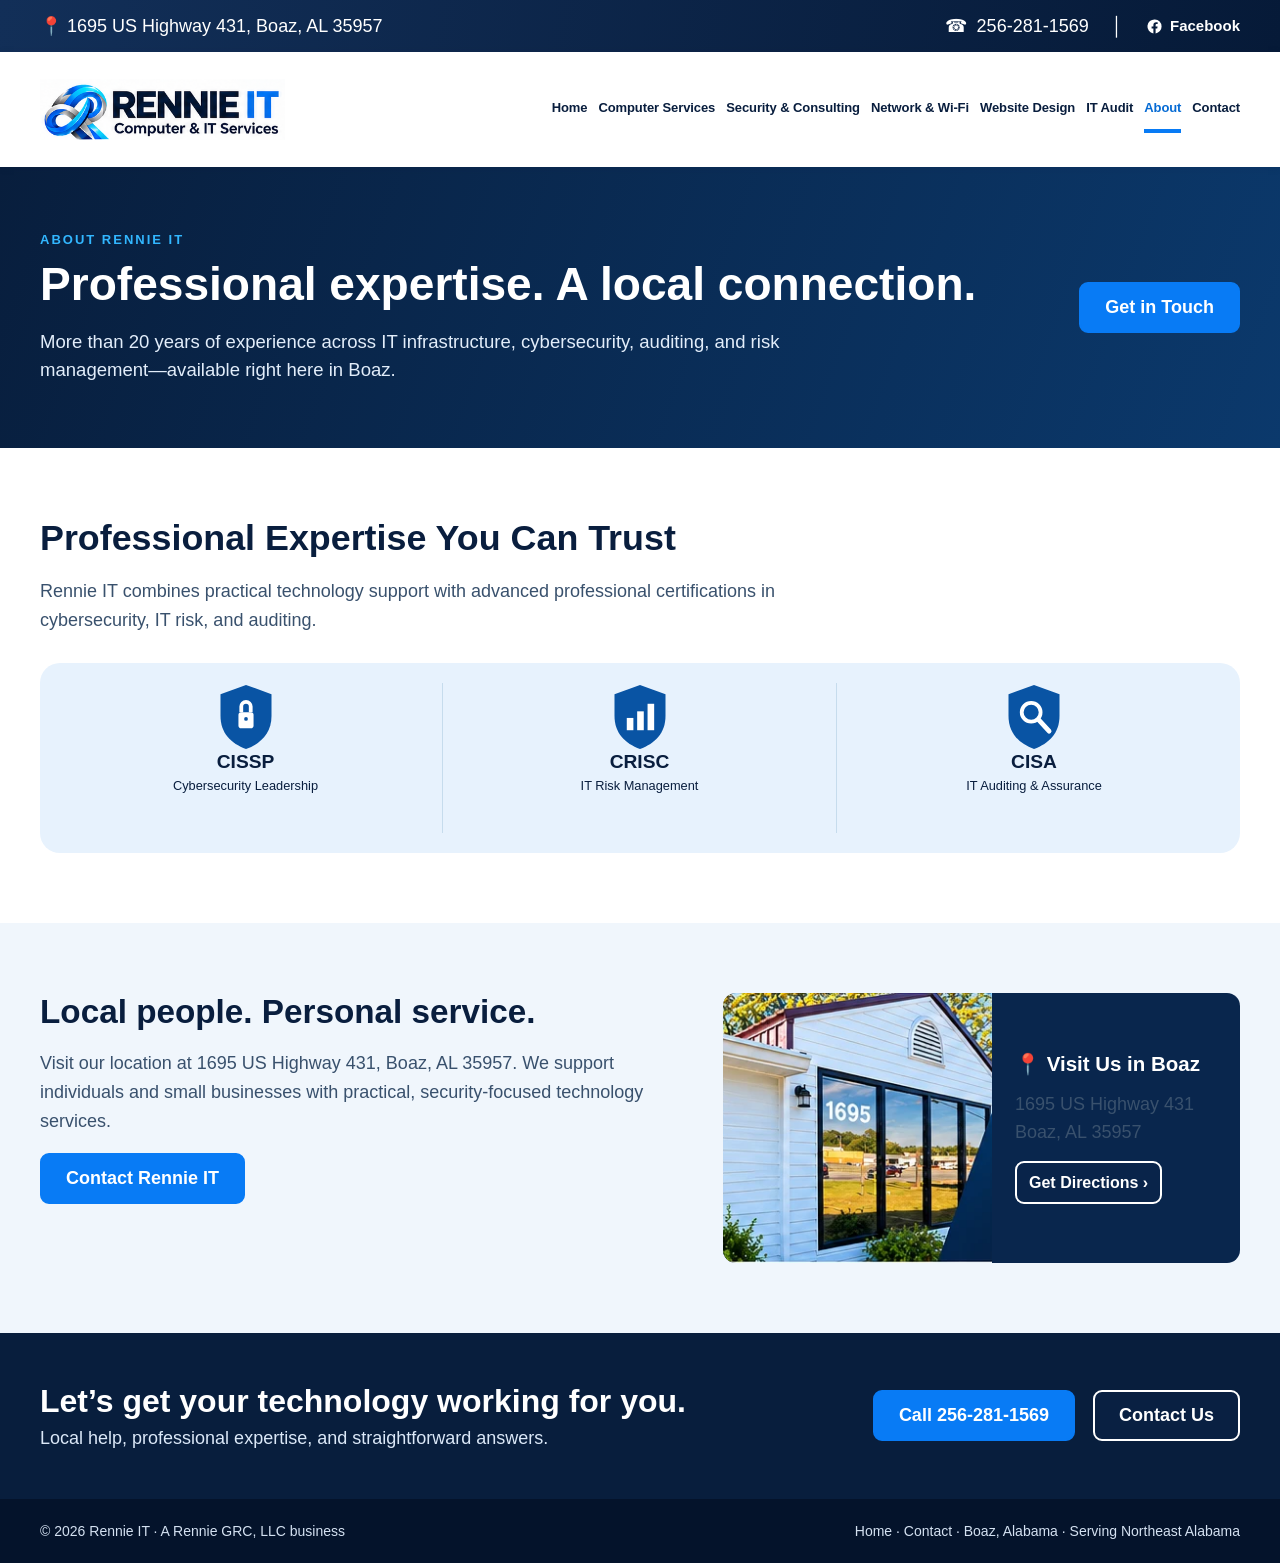
==== commit 1320ca45: "again" ====
--- a/about.html
+++ b/about.html
@@ -1 +1 @@
-<!doctype html><html lang="en"><head><meta charset="utf-8"><meta name="viewport" content="width=device-width, initial-scale=1"><meta name="theme-color" content="#081e3d"><meta name="description" content="Learn about Rennie IT, a local IT services business in Boaz with CISSP, CRISC and CISA credentials."><link rel="canonical" href="https://rennieit.com/about.html"><link rel="stylesheet" href="styles-v3.css"><title>About | Rennie IT · Boaz, Alabama</title></head><body><div class="top"><div class="wrap"><a href="https://www.google.com/maps/search/?api=1&amp;query=1695+US+Highway+431+Boaz+AL+35957" target="_blank" rel="noopener">📍 1695 US Highway 431, Boaz, AL 35957</a><div class="right"><a href="tel:+12562811569">☎ &nbsp;256-281-1569</a><span aria-hidden="true">│</span><a class="facebook-link" href="https://facebook.com/RennieITrisk/" target="_blank" rel="noopener noreferrer" aria-label="Rennie IT on Facebook"><svg class="facebook-icon" viewBox="0 0 24 24" aria-hidden="true" focusable="false"><path d="M22 12a10 10 0 1 0-11.56 9.88v-6.99H7.9V12h2.54V9.8c0-2.5 1.49-3.89 3.77-3.89 1.09 0 2.23.2 2.23.2v2.46h-1.26c-1.24 0-1.63.77-1.63 1.56V12h2.77l-.44 2.89h-2.33v6.99A10 10 0 0 0 22 12Z"/></svg><span>Facebook</span></a></div></div></div><header class="nav"><div class="wrap"><a href="index.html" aria-label="Rennie IT home"><img class="brand" src="assets/logo-reference.png" alt="Rennie IT Computer &amp; IT Services"></a><button type="button" class="menu-toggle" aria-label="Open navigation" aria-controls="main-nav" aria-expanded="false">☰</button><nav id="main-nav" class="links" aria-label="Main navigation"><a href="index.html" class="" >Home</a><a href="computer-services.html" class="" >Computer Services</a><a href="cybersecurity-consulting.html" class="" >Security & Consulting</a><a href="network-wifi.html" class="" >Network & Wi-Fi</a><a href="website-design.html" class="" >Website Design</a><a href="it-audit-compliance.html" class="" >IT Audit</a><a href="about.html" class="active" aria-current="page">About</a><a href="contact.html" class="" >Contact</a></nav></div></header><main><section class="subhero"><div class="wrap"><div><div class="eyebrow">About Rennie IT</div><h1>Professional expertise. A local connection.</h1><p>More than 20 years of experience across IT infrastructure, cybersecurity, auditing, and risk management—available right here in Boaz.</p></div><a class="btn" href="contact.html">Get in Touch</a></div></section><section class="section"><div class="wrap"><div class="section-head"><h2>Professional Expertise You Can Trust</h2><p>Rennie IT combines practical technology support with advanced professional certifications in cybersecurity, IT risk, and auditing.</p></div><div class="certs"><div class="cert"><svg viewBox="0 0 64 72" aria-hidden="true"><path d="M32 2 59 12v23c0 18-11 29-27 35C16 64 5 53 5 35V12Z" fill="#0954a4"/><rect x="24" y="31" width="16" height="17" rx="3" fill="white"/><path d="M27 31v-6a5 5 0 0 1 10 0v6" stroke="white" stroke-width="4" fill="none"/><circle cx="32" cy="38" r="2" fill="#0954a4"/></svg><strong>CISSP</strong><small>Cybersecurity Leadership</small></div><div class="cert"><svg viewBox="0 0 64 72" aria-hidden="true"><path d="M32 2 59 12v23c0 18-11 29-27 35C16 64 5 53 5 35V12Z" fill="#0954a4"/><rect x="18" y="37" width="7" height="13" fill="white"/><rect x="29" y="30" width="7" height="20" fill="white"/><rect x="40" y="22" width="7" height="28" fill="white"/></svg><strong>CRISC</strong><small>IT Risk Management</small></div><div class="cert"><svg viewBox="0 0 64 72" aria-hidden="true"><path d="M32 2 59 12v23c0 18-11 29-27 35C16 64 5 53 5 35V12Z" fill="#0954a4"/><circle cx="29" cy="31" r="10" stroke="white" stroke-width="4" fill="none"/><path d="m37 39 11 12" stroke="white" stroke-width="5" stroke-linecap="round"/></svg><strong>CISA</strong><small>IT Auditing & Assurance</small></div></div></div></section><section class="section alt"><div class="wrap detail-layout"><div><h2>Local people. Personal service.</h2><p>Visit our location at 1695 US Highway 431, Boaz, AL 35957. We support individuals and small businesses with practical, security-focused technology services.</p><a class="btn" href="contact.html">Contact Rennie IT</a></div><div class="visit"><img src="assets/storefront-reference.webp" alt="Rennie IT storefront at 1695 US Highway 431 in Boaz, Alabama"><div class="visit-text"><h3>📍 Visit Us in Boaz</h3><p>1695 US Highway 431<br>Boaz, AL 35957</p><a class="btn outline" target="_blank" rel="noopener" href="https://www.google.com/maps/search/?api=1&amp;query=1695+US+Highway+431+Boaz+AL+35957">Get Directions ›</a></div></div></div></section><section class="bottom-cta"><div class="wrap"><div><h2>Let’s get your technology working for you.</h2><p>Local help, professional expertise, and straightforward answers.</p></div><div class="actions"><a class="btn" href="tel:+12562811569">Call 256-281-1569</a><a class="btn outline" href="contact.html">Contact Us</a></div></div></section></main><footer class="footer"><div class="wrap"><span>© <span id="year">2026</span> Rennie IT · A Rennie GRC, LLC business</span><span><a href="index.html">Home</a> · <a href="contact.html">Contact</a> · Boaz, Alabama · Serving Northeast Alabama</span></div></footer><script>document.getElementById('year').textContent=new Date().getFullYear();const b=document.querySelector('.menu-toggle'),n=document.querySelector('.links');b.addEventListener('click',()=>{let o=n.classList.toggle('open');b.setAttribute('aria-expanded',String(o));b.setAttribute('aria-label',o?'Close navigation':'Open navigation');b.textContent=o?'✕':'☰'});n.querySelectorAll('a').forEach(a=>a.addEventListener('click',()=>{n.classList.remove('open');b.setAttribute('aria-expanded','false');b.textContent='☰'}));</script></body></html>+<!doctype html><html lang="en"><head><meta charset="utf-8"><meta name="viewport" content="width=device-width, initial-scale=1"><meta name="theme-color" content="#081e3d"><meta name="description" content="Learn about Rennie IT, a local IT services business in Boaz with CISSP, CRISC and CISA credentials."><link rel="canonical" href="https://rennieit.com/about.html"><link rel="stylesheet" href="styles-v4.css"><title>About | Rennie IT · Boaz, Alabama</title><link rel="icon" href="favicon.ico" sizes="any"><link rel="icon" type="image/png" href="favicon.png"></head><body><div class="top"><div class="wrap"><a href="https://www.google.com/maps/search/?api=1&amp;query=1695+US+Highway+431+Boaz+AL+35957" target="_blank" rel="noopener">📍 1695 US Highway 431, Boaz, AL 35957</a><div class="right"><a href="tel:+12562811569">☎ &nbsp;256-281-1569</a><span aria-hidden="true">│</span><a class="facebook-link" href="https://facebook.com/RennieITrisk/" target="_blank" rel="noopener noreferrer" aria-label="Rennie IT on Facebook"><svg class="facebook-icon" viewBox="0 0 24 24" aria-hidden="true" focusable="false"><path d="M22 12a10 10 0 1 0-11.56 9.88v-6.99H7.9V12h2.54V9.8c0-2.5 1.49-3.89 3.77-3.89 1.09 0 2.23.2 2.23.2v2.46h-1.26c-1.24 0-1.63.77-1.63 1.56V12h2.77l-.44 2.89h-2.33v6.99A10 10 0 0 0 22 12Z"/></svg><span>Facebook</span></a></div></div></div><header class="nav"><div class="wrap"><a href="index.html" aria-label="Rennie IT home"><img class="brand" src="assets/logo-reference.png" alt="Rennie IT Computer &amp; IT Services"></a><button type="button" class="menu-toggle" aria-label="Open navigation" aria-controls="main-nav" aria-expanded="false">☰</button><nav id="main-nav" class="links" aria-label="Main navigation"><a href="index.html" class="" >Home</a><a href="computer-services.html" class="" >Computer Services</a><a href="cybersecurity-consulting.html" class="" >Security & Consulting</a><a href="network-wifi.html" class="" >Network & Wi-Fi</a><a href="website-design.html" class="" >Website Design</a><a href="it-audit-compliance.html" class="" >IT Audit</a><a href="about.html" class="active" aria-current="page">About</a><a href="contact.html" class="" >Contact</a></nav></div></header><main><section class="subhero"><div class="wrap"><div><div class="eyebrow">About Rennie IT</div><h1>Professional expertise. A local connection.</h1><p>More than 20 years of experience across IT infrastructure, cybersecurity, auditing, and risk management—available right here in Boaz.</p></div><a class="btn" href="contact.html">Get in Touch</a></div></section><section class="section"><div class="wrap"><div class="section-head"><h2>Professional Expertise You Can Trust</h2><p>Rennie IT combines practical technology support with advanced professional certifications in cybersecurity, IT risk, and auditing.</p></div><div class="certs"><div class="cert"><svg viewBox="0 0 64 72" aria-hidden="true"><path d="M32 2 59 12v23c0 18-11 29-27 35C16 64 5 53 5 35V12Z" fill="#0954a4"/><rect x="24" y="31" width="16" height="17" rx="3" fill="white"/><path d="M27 31v-6a5 5 0 0 1 10 0v6" stroke="white" stroke-width="4" fill="none"/><circle cx="32" cy="38" r="2" fill="#0954a4"/></svg><strong>CISSP</strong><small>Cybersecurity Leadership</small></div><div class="cert"><svg viewBox="0 0 64 72" aria-hidden="true"><path d="M32 2 59 12v23c0 18-11 29-27 35C16 64 5 53 5 35V12Z" fill="#0954a4"/><rect x="18" y="37" width="7" height="13" fill="white"/><rect x="29" y="30" width="7" height="20" fill="white"/><rect x="40" y="22" width="7" height="28" fill="white"/></svg><strong>CRISC</strong><small>IT Risk Management</small></div><div class="cert"><svg viewBox="0 0 64 72" aria-hidden="true"><path d="M32 2 59 12v23c0 18-11 29-27 35C16 64 5 53 5 35V12Z" fill="#0954a4"/><circle cx="29" cy="31" r="10" stroke="white" stroke-width="4" fill="none"/><path d="m37 39 11 12" stroke="white" stroke-width="5" stroke-linecap="round"/></svg><strong>CISA</strong><small>IT Auditing & Assurance</small></div></div></div></section><section class="section alt"><div class="wrap detail-layout"><div><h2>Local people. Personal service.</h2><p>Visit our location at 1695 US Highway 431, Boaz, AL 35957. We support individuals and small businesses with practical, security-focused technology services.</p><a class="btn" href="contact.html">Contact Rennie IT</a></div><div class="visit"><img src="assets/storefront-reference.webp" alt="Rennie IT storefront at 1695 US Highway 431 in Boaz, Alabama"><div class="visit-text"><h3>📍 Visit Us in Boaz</h3><p>1695 US Highway 431<br>Boaz, AL 35957</p><a class="btn outline" target="_blank" rel="noopener" href="https://www.google.com/maps/search/?api=1&amp;query=1695+US+Highway+431+Boaz+AL+35957">Get Directions ›</a></div></div></div></section><section class="bottom-cta"><div class="wrap"><div><h2>Let’s get your technology working for you.</h2><p>Local help, professional expertise, and straightforward answers.</p></div><div class="actions"><a class="btn" href="tel:+12562811569">Call 256-281-1569</a><a class="btn outline" href="contact.html">Contact Us</a></div></div></section></main><footer class="footer"><div class="wrap"><span>© <span id="year">2026</span> Rennie IT · A Rennie GRC, LLC business</span><span><a href="index.html">Home</a> · <a href="contact.html">Contact</a> · Boaz, Alabama · Serving Northeast Alabama</span></div></footer><script>document.getElementById('year').textContent=new Date().getFullYear();const b=document.querySelector('.menu-toggle'),n=document.querySelector('.links');b.addEventListener('click',()=>{let o=n.classList.toggle('open');b.setAttribute('aria-expanded',String(o));b.setAttribute('aria-label',o?'Close navigation':'Open navigation');b.textContent=o?'✕':'☰'});n.querySelectorAll('a').forEach(a=>a.addEventListener('click',()=>{n.classList.remove('open');b.setAttribute('aria-expanded','false');b.textContent='☰'}));</script></body></html>
--- a/styles-v4.css
+++ b/styles-v4.css
@@ -0,0 +1,27 @@
+
+:root{--navy:#081e3d;--deep:#06172f;--blue:#087bf5;--ink:#091e3e;--pale:#edf5fc;--line:#cbddec}*{box-sizing:border-box}html{scroll-behavior:smooth}body{margin:0;font-family:Arial,Helvetica,sans-serif;color:var(--ink);background:#fff}a{text-decoration:none;color:inherit}img{display:block;max-width:100%}button{font:inherit}.wrap{width:min(calc(100% - 80px),1480px);margin-inline:auto}.top{background:linear-gradient(100deg,#122f58,#061a38);color:#fff}.top .wrap{min-height:52px;display:flex;align-items:center;justify-content:space-between;gap:20px;font-size:18px}.top .right{display:flex;align-items:center;gap:23px}.top a:hover{text-decoration:underline}.nav{background:white;box-shadow:0 1px 8px #071b3518;position:relative;z-index:10}.nav .wrap{min-height:115px;display:flex;align-items:center;justify-content:space-between;gap:32px}.brand{width:408px;max-width:100%;height:auto}.links{display:flex;align-items:center;gap:32px;font-size:18px;font-weight:700}.links a{padding:14px 0;border-bottom:4px solid transparent;white-space:nowrap}.links a:hover,.links a.active{color:#066bd4;border-color:#087bf5}.menu-toggle{display:none;border:1px solid var(--line);border-radius:8px;background:#fff;padding:9px 12px;font-size:25px;cursor:pointer}.hero{color:white;background:linear-gradient(90deg,#061b39 0%,#082447 25%,#082447eb 38%,#08244755 56%,transparent 75%),url('assets/hero-right.webp') right center/auto 100% no-repeat,#081e3d;min-height:385px;display:flex;align-items:center}.hero .wrap{padding-block:28px}.hero h1{font-size:clamp(36px,3.6vw,59px);letter-spacing:-1.3px;line-height:1.07;margin:0 0 19px;max-width:850px}.hero h1 em{color:#1db9ff;font-style:normal}.hero p{font-size:clamp(17px,1.5vw,24px);line-height:1.35;max-width:680px;margin:0 0 22px}.actions{display:flex;flex-wrap:wrap;gap:18px}.btn{display:inline-flex;align-items:center;justify-content:center;background:var(--blue);color:#fff;border:2px solid var(--blue);padding:12px 24px;min-height:51px;border-radius:9px;font-size:18px;font-weight:700;cursor:pointer}.btn.outline{background:#0a24478c;border-color:#fff}.btn.light{background:white;color:#0b2b54;border-color:#d1e2f3}.btn:hover{filter:brightness(1.08)}.service-strip{border-bottom:1px solid #e1eaf3}.service-grid{display:grid;grid-template-columns:repeat(5,minmax(0,1fr));align-items:stretch;padding-block:24px}.service-item{display:flex;align-items:center;justify-content:center;gap:14px;padding:8px 12px;min-width:0}.service-item:not(:last-child){border-right:1px solid #c5d9ef}.service-item svg,.service-card svg{width:62px;height:62px;flex:0 0 62px;fill:none;stroke:#0755a9;stroke-width:2.9;stroke-linecap:round;stroke-linejoin:round}.service-item strong{font-size:clamp(15px,1.3vw,21px);line-height:1.15}.service-item:hover,.service-card:hover{background:#eff7ff}.expertise{background:linear-gradient(120deg,#fff,#edf5fd);padding:23px 0 29px}.expertise-grid{display:grid;grid-template-columns:1fr 1.05fr 1.35fr;gap:20px;align-items:center}.exp-copy h2{font-size:clamp(24px,2.15vw,34px);line-height:1.08;border-left:6px solid var(--blue);padding-left:20px;margin:0 0 20px}.exp-copy p{font-size:clamp(16px,1.25vw,20px);line-height:1.45;margin:0}.certs{display:grid;grid-template-columns:repeat(3,minmax(0,1fr));background:#e7f2fd;border-radius:20px;padding:20px 9px;min-height:190px}.cert{display:flex;flex-direction:column;align-items:center;text-align:center;padding:0 7px}.cert:not(:last-child){border-right:1px solid #c6dced}.cert svg{width:62px;height:68px}.cert strong{font-size:clamp(17px,1.5vw,24px)}.cert small{font-size:clamp(12px,1vw,15px);line-height:1.2;margin-top:5px}.visit{display:grid;grid-template-columns:52% 48%;background:#09264d;color:white;min-height:270px;border-radius:13px;overflow:hidden}.visit img{width:100%;height:100%;object-fit:cover;object-position:center}.visit-text{display:flex;flex-direction:column;justify-content:center;gap:14px;padding:23px}.visit-text h3{font-size:clamp(19px,1.6vw,25px);margin:0}.visit-text p{font-size:clamp(15px,1.2vw,19px);line-height:1.5;margin:0}.visit .btn{font-size:16px;min-height:43px;padding:8px 12px;align-self:flex-start}.section{padding:70px 0}.section.alt{background:#f0f6fc}.section h2{font-size:clamp(28px,2.8vw,40px);margin:0 0 15px}.section p{font-size:18px;line-height:1.6;color:#39516d}.section-head{max-width:800px;margin-bottom:28px}.service-cards{display:grid;grid-template-columns:repeat(5,minmax(0,1fr));gap:15px}.service-card{border:1px solid var(--line);border-radius:14px;padding:23px 16px;background:#fff;display:flex;flex-direction:column;align-items:flex-start;gap:16px;min-height:195px}.service-card svg{width:52px;height:52px;flex-basis:52px}.service-card strong{font-size:18px}.service-card span{font-size:14px;color:#47617d}.subhero{background:linear-gradient(110deg,#081e3d,#0b396c);color:#fff;padding:65px 0}.subhero .wrap{display:flex;align-items:center;justify-content:space-between;gap:35px}.subhero h1{font-size:clamp(32px,3.6vw,54px);line-height:1.1;margin:12px 0 18px}.subhero p{font-size:clamp(17px,1.45vw,21px);line-height:1.5;max-width:750px;color:#e2edfa;margin:0}.eyebrow{color:#32b7ff;text-transform:uppercase;letter-spacing:2px;font-size:13px;font-weight:800}.subhero .btn{flex-shrink:0}.detail-layout{display:grid;grid-template-columns:1.1fr .9fr;align-items:start;gap:52px}.detail-layout h2{font-size:clamp(26px,2.6vw,38px)}.detail-layout p{max-width:680px}.checklist{list-style:none;padding:0;margin:24px 0;display:grid;gap:14px}.checklist li{font-size:18px;line-height:1.4;padding-left:30px;position:relative}.checklist li:before{content:'✓';position:absolute;left:0;top:0;color:#087bf5;font-weight:900}.aside{background:#edf5fc;border-radius:18px;padding:30px}.aside h3{font-size:25px;margin:0 0 14px}.aside p{margin:0 0 22px}.aside img{border-radius:12px;width:100%;height:240px;object-fit:cover;margin-bottom:22px}.bottom-cta{background:#081e3d;color:#fff;padding:50px 0}.bottom-cta .wrap{display:flex;align-items:center;justify-content:space-between;gap:24px}.bottom-cta h2{font-size:clamp(25px,2.5vw,36px);margin:0 0 8px}.bottom-cta p{margin:0;font-size:18px;color:#dbe8f8}.footer{background:#04132b;color:#d4e1f1;padding:24px 0}.footer .wrap{display:flex;justify-content:space-between;gap:20px;font-size:14px}.footer a:hover{text-decoration:underline}.contact-grid{display:grid;grid-template-columns:1fr 1fr;gap:25px}.contact-card{background:#f0f6fc;border:1px solid #d7e5f4;border-radius:15px;padding:30px}.contact-card h2{font-size:27px}.contact-card p{font-size:19px}a:focus-visible,button:focus-visible{outline:3px solid #31a7ff;outline-offset:3px}
+@media(max-width:1180px){.wrap{width:min(calc(100% - 48px),1480px)}.nav .wrap{min-height:95px}.brand{width:310px}.links{gap:19px;font-size:15px}.top .wrap{font-size:15px}.service-item{gap:8px;padding:8px}.service-item svg{width:49px;height:49px;flex-basis:49px}.expertise-grid{grid-template-columns:1fr 1fr}.visit{grid-column:1/-1;min-height:220px;max-height:280px}.visit img{object-position:center 44%}.service-cards{grid-template-columns:repeat(3,1fr)}}
+@media(max-width:800px){.wrap{width:calc(100% - 36px)}.top .wrap{min-height:35px;font-size:12px;justify-content:center}.top .right{display:none}.nav .wrap{min-height:76px}.brand{width:265px}.menu-toggle{display:block}.links{display:none;position:absolute;top:100%;left:0;right:0;background:#fff;box-shadow:0 12px 20px #091e3e22;padding:12px 22px 20px;flex-direction:column;align-items:stretch;gap:0}.links.open{display:flex}.links a{padding:15px 8px;border-bottom:1px solid #e2eaf4;font-size:17px}.links a.active{border-bottom:2px solid var(--blue)}.hero{min-height:0;background:linear-gradient(90deg,#061b39e8,#082447c0),url('assets/boaz-hero.jpg') center/cover}.hero .wrap{padding-block:50px}.hero h1{font-size:clamp(33px,7vw,48px)}.hero p{font-size:17px}.service-grid{grid-template-columns:repeat(2,minmax(0,1fr));gap:12px;padding-block:20px}.service-item{justify-content:flex-start;border:1px solid #dce7f3!important;border-radius:11px;padding:12px;min-height:91px}.service-item svg{width:48px;height:48px;flex-basis:48px}.service-item strong{font-size:15px}.expertise-grid{grid-template-columns:1fr;gap:22px}.exp-copy h2{font-size:27px}.exp-copy p{font-size:17px}.certs{min-height:0}.cert svg{width:50px;height:56px}.cert strong{font-size:19px}.cert small{font-size:12px}.visit{grid-column:auto;max-height:none;min-height:0;grid-template-columns:1fr}.visit img{height:245px;object-position:center 45%}.visit-text{padding:23px}.section{padding:50px 0}.service-cards{grid-template-columns:repeat(2,1fr)}.subhero{padding:44px 0}.subhero .wrap{display:block}.subhero h1{font-size:35px}.subhero .btn{margin-top:23px}.detail-layout,.contact-grid{grid-template-columns:1fr;gap:25px}.aside{padding:24px}.bottom-cta .wrap{display:block}.bottom-cta .actions{margin-top:22px}.footer .wrap{flex-direction:column;gap:8px;text-align:center}}
+@media(max-width:480px){.brand{width:220px}.hero h1{font-size:34px}.btn{font-size:16px;min-height:48px;padding:10px 15px}.actions{gap:11px}.service-item svg{width:40px;height:40px;flex-basis:40px}.service-item strong{font-size:13px}.cert{padding:0 3px}.cert strong{font-size:17px}.cert small{font-size:11px}.service-cards{grid-template-columns:1fr}.service-card{min-height:0;flex-direction:row;align-items:center}.service-card span{display:none}.subhero h1{font-size:32px}.top .wrap{font-size:11px}}
+/* Navigation tuned for eight independent pages, with no dropdowns. */
+@media(min-width:1101px){.nav .brand{width:290px}.nav .wrap{gap:18px}.links{gap:15px;font-size:14px}.links a{letter-spacing:-.1px}}
+@media(min-width:1101px) and (max-width:1350px){.nav .brand{width:245px}.links{gap:11px;font-size:13px}}
+@media(min-width:801px) and (max-width:1100px){.menu-toggle{display:block}.links{display:none;position:absolute;top:100%;left:0;right:0;background:#fff;box-shadow:0 12px 20px #091e3e22;padding:12px 22px 20px;flex-direction:column;align-items:stretch;gap:0}.links.open{display:flex}.links a{padding:13px 8px;border-bottom:1px solid #e2eaf4;font-size:17px}.nav .brand{width:310px}}
+
+/* Facebook in top utility bar */
+.facebook-link{display:inline-flex;align-items:center;gap:9px;white-space:nowrap}.facebook-icon{width:20px;height:20px;display:block;flex:none}.facebook-link:hover{color:#cce8ff}
+
+/* 2026-11-21: compact Facebook link, original Boaz panoramic composition */
+.top .right .facebook-link{display:inline-flex;align-items:center;gap:8px;line-height:1;font-size:16px;font-weight:600;white-space:nowrap;text-decoration:none}
+.top .right .facebook-icon{display:block;width:18px;height:18px;min-width:18px;max-width:18px;max-height:18px;flex:0 0 18px;fill:currentColor}
+.top .right .facebook-link:hover{text-decoration:underline}
+@media(min-width:801px){
+.hero{position:relative;isolation:isolate;background:#081e3d;overflow:hidden}
+.hero::before{content:"";position:absolute;z-index:-2;inset:0;background-image:url('assets/boaz-panorama-v3.webp');background-position:right center;background-size:auto 100%;background-repeat:no-repeat}
+.hero::after{content:"";position:absolute;z-index:-1;inset:0;background:linear-gradient(90deg,#061b39 0%,#082447 24%,#082447f2 37%,#08244770 52%,transparent 70%);pointer-events:none}
+}
+
+/* Uniform utility header on every page; icon remains small */
+.top .right a.facebook-link{display:inline-flex!important;flex-direction:row!important;align-items:center!important;justify-content:center;gap:7px!important;font-size:15px!important;line-height:1.2!important;white-space:nowrap!important;padding:0!important}
+.top .right a.facebook-link svg.facebook-icon{display:inline-block!important;width:17px!important;height:17px!important;min-width:17px!important;max-width:17px!important;min-height:17px!important;max-height:17px!important;flex:0 0 17px!important;fill:currentColor!important}
+.top .right a.facebook-link span{display:inline!important;font-size:inherit!important;line-height:inherit!important}
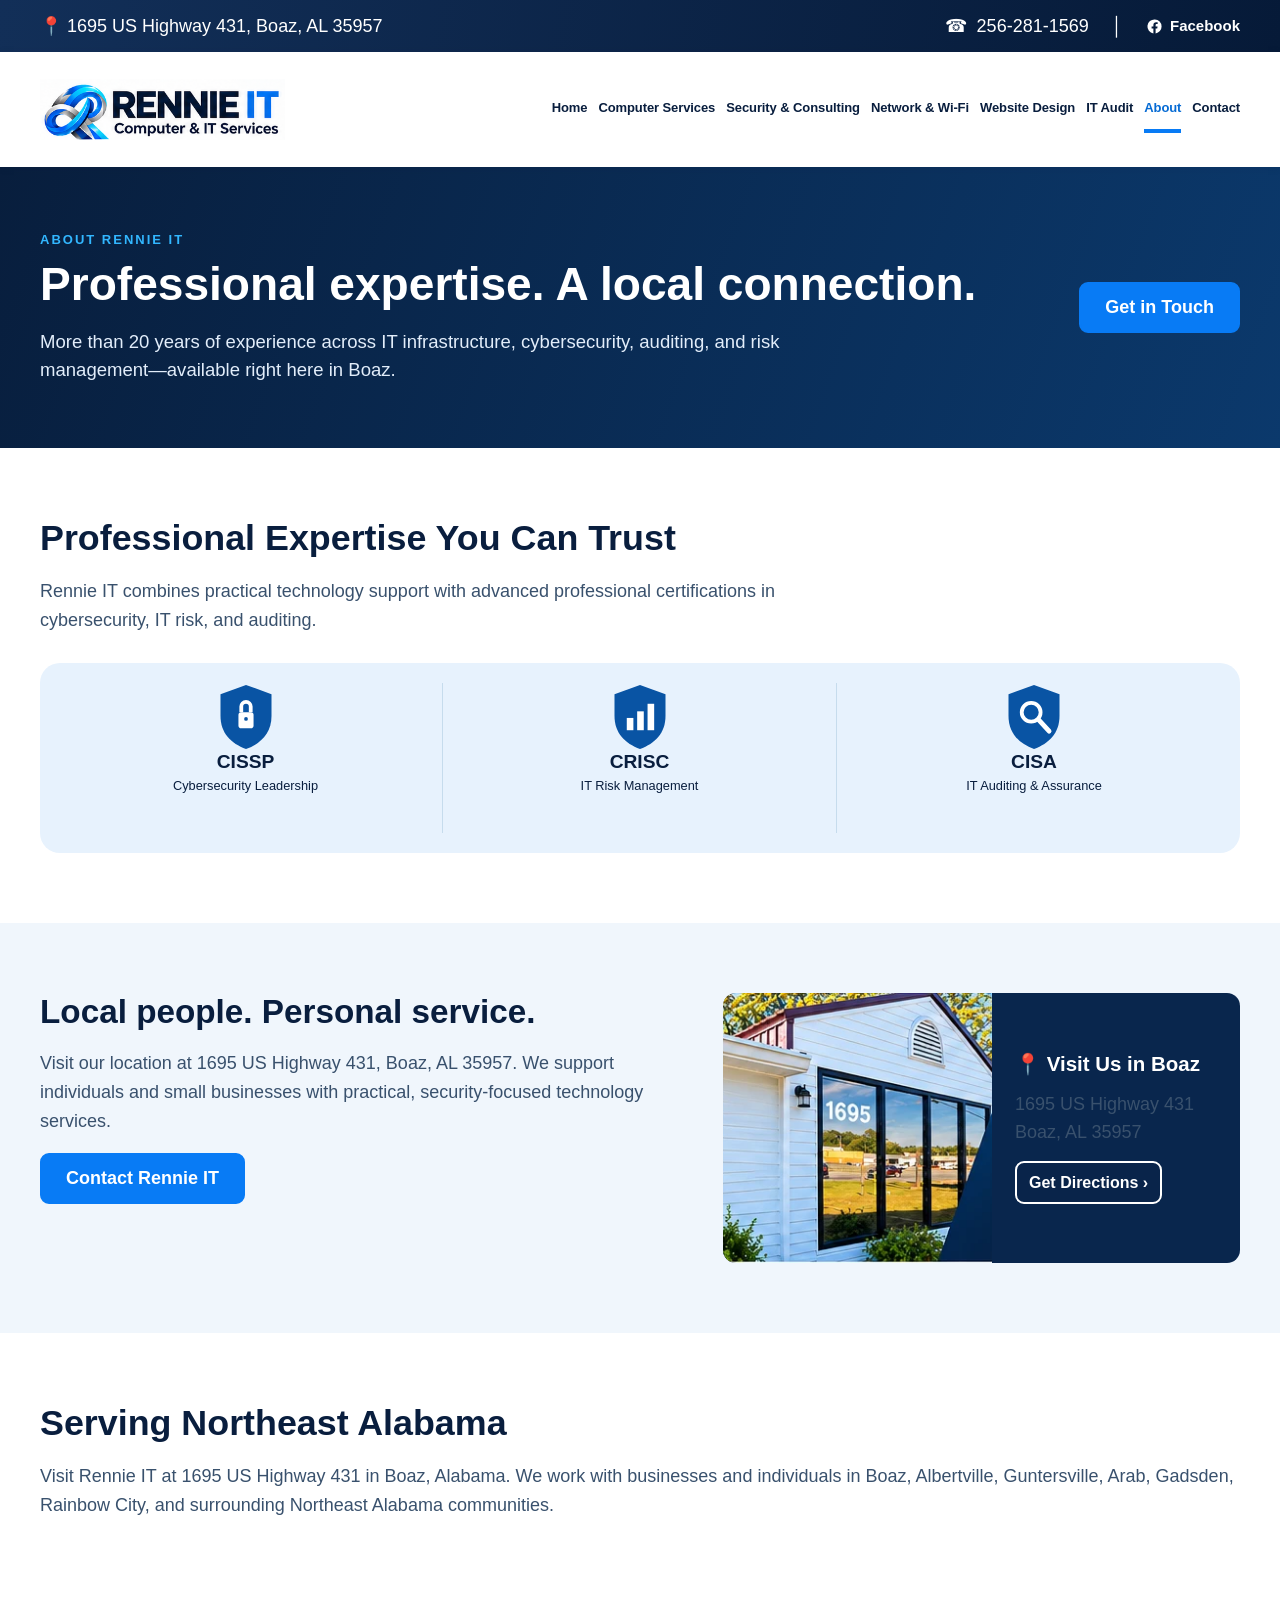
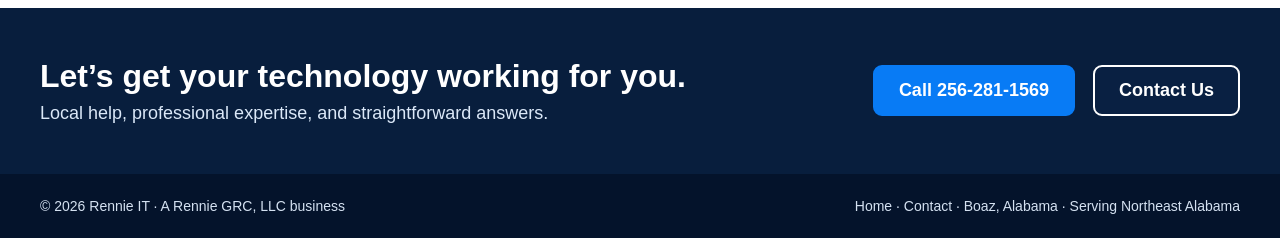
==== commit d73661bb: "final seo" ====
--- a/about.html
+++ b/about.html
@@ -1 +1,2 @@
-<!doctype html><html lang="en"><head><meta charset="utf-8"><meta name="viewport" content="width=device-width, initial-scale=1"><meta name="theme-color" content="#081e3d"><meta name="description" content="Learn about Rennie IT, a local IT services business in Boaz with CISSP, CRISC and CISA credentials."><link rel="canonical" href="https://rennieit.com/about.html"><link rel="stylesheet" href="styles-v4.css"><title>About | Rennie IT · Boaz, Alabama</title><link rel="icon" href="favicon.ico" sizes="any"><link rel="icon" type="image/png" href="favicon.png"></head><body><div class="top"><div class="wrap"><a href="https://www.google.com/maps/search/?api=1&amp;query=1695+US+Highway+431+Boaz+AL+35957" target="_blank" rel="noopener">📍 1695 US Highway 431, Boaz, AL 35957</a><div class="right"><a href="tel:+12562811569">☎ &nbsp;256-281-1569</a><span aria-hidden="true">│</span><a class="facebook-link" href="https://facebook.com/RennieITrisk/" target="_blank" rel="noopener noreferrer" aria-label="Rennie IT on Facebook"><svg class="facebook-icon" viewBox="0 0 24 24" aria-hidden="true" focusable="false"><path d="M22 12a10 10 0 1 0-11.56 9.88v-6.99H7.9V12h2.54V9.8c0-2.5 1.49-3.89 3.77-3.89 1.09 0 2.23.2 2.23.2v2.46h-1.26c-1.24 0-1.63.77-1.63 1.56V12h2.77l-.44 2.89h-2.33v6.99A10 10 0 0 0 22 12Z"/></svg><span>Facebook</span></a></div></div></div><header class="nav"><div class="wrap"><a href="index.html" aria-label="Rennie IT home"><img class="brand" src="assets/logo-reference.png" alt="Rennie IT Computer &amp; IT Services"></a><button type="button" class="menu-toggle" aria-label="Open navigation" aria-controls="main-nav" aria-expanded="false">☰</button><nav id="main-nav" class="links" aria-label="Main navigation"><a href="index.html" class="" >Home</a><a href="computer-services.html" class="" >Computer Services</a><a href="cybersecurity-consulting.html" class="" >Security & Consulting</a><a href="network-wifi.html" class="" >Network & Wi-Fi</a><a href="website-design.html" class="" >Website Design</a><a href="it-audit-compliance.html" class="" >IT Audit</a><a href="about.html" class="active" aria-current="page">About</a><a href="contact.html" class="" >Contact</a></nav></div></header><main><section class="subhero"><div class="wrap"><div><div class="eyebrow">About Rennie IT</div><h1>Professional expertise. A local connection.</h1><p>More than 20 years of experience across IT infrastructure, cybersecurity, auditing, and risk management—available right here in Boaz.</p></div><a class="btn" href="contact.html">Get in Touch</a></div></section><section class="section"><div class="wrap"><div class="section-head"><h2>Professional Expertise You Can Trust</h2><p>Rennie IT combines practical technology support with advanced professional certifications in cybersecurity, IT risk, and auditing.</p></div><div class="certs"><div class="cert"><svg viewBox="0 0 64 72" aria-hidden="true"><path d="M32 2 59 12v23c0 18-11 29-27 35C16 64 5 53 5 35V12Z" fill="#0954a4"/><rect x="24" y="31" width="16" height="17" rx="3" fill="white"/><path d="M27 31v-6a5 5 0 0 1 10 0v6" stroke="white" stroke-width="4" fill="none"/><circle cx="32" cy="38" r="2" fill="#0954a4"/></svg><strong>CISSP</strong><small>Cybersecurity Leadership</small></div><div class="cert"><svg viewBox="0 0 64 72" aria-hidden="true"><path d="M32 2 59 12v23c0 18-11 29-27 35C16 64 5 53 5 35V12Z" fill="#0954a4"/><rect x="18" y="37" width="7" height="13" fill="white"/><rect x="29" y="30" width="7" height="20" fill="white"/><rect x="40" y="22" width="7" height="28" fill="white"/></svg><strong>CRISC</strong><small>IT Risk Management</small></div><div class="cert"><svg viewBox="0 0 64 72" aria-hidden="true"><path d="M32 2 59 12v23c0 18-11 29-27 35C16 64 5 53 5 35V12Z" fill="#0954a4"/><circle cx="29" cy="31" r="10" stroke="white" stroke-width="4" fill="none"/><path d="m37 39 11 12" stroke="white" stroke-width="5" stroke-linecap="round"/></svg><strong>CISA</strong><small>IT Auditing & Assurance</small></div></div></div></section><section class="section alt"><div class="wrap detail-layout"><div><h2>Local people. Personal service.</h2><p>Visit our location at 1695 US Highway 431, Boaz, AL 35957. We support individuals and small businesses with practical, security-focused technology services.</p><a class="btn" href="contact.html">Contact Rennie IT</a></div><div class="visit"><img src="assets/storefront-reference.webp" alt="Rennie IT storefront at 1695 US Highway 431 in Boaz, Alabama"><div class="visit-text"><h3>📍 Visit Us in Boaz</h3><p>1695 US Highway 431<br>Boaz, AL 35957</p><a class="btn outline" target="_blank" rel="noopener" href="https://www.google.com/maps/search/?api=1&amp;query=1695+US+Highway+431+Boaz+AL+35957">Get Directions ›</a></div></div></div></section><section class="bottom-cta"><div class="wrap"><div><h2>Let’s get your technology working for you.</h2><p>Local help, professional expertise, and straightforward answers.</p></div><div class="actions"><a class="btn" href="tel:+12562811569">Call 256-281-1569</a><a class="btn outline" href="contact.html">Contact Us</a></div></div></section></main><footer class="footer"><div class="wrap"><span>© <span id="year">2026</span> Rennie IT · A Rennie GRC, LLC business</span><span><a href="index.html">Home</a> · <a href="contact.html">Contact</a> · Boaz, Alabama · Serving Northeast Alabama</span></div></footer><script>document.getElementById('year').textContent=new Date().getFullYear();const b=document.querySelector('.menu-toggle'),n=document.querySelector('.links');b.addEventListener('click',()=>{let o=n.classList.toggle('open');b.setAttribute('aria-expanded',String(o));b.setAttribute('aria-label',o?'Close navigation':'Open navigation');b.textContent=o?'✕':'☰'});n.querySelectorAll('a').forEach(a=>a.addEventListener('click',()=>{n.classList.remove('open');b.setAttribute('aria-expanded','false');b.textContent='☰'}));</script></body></html>+<!DOCTYPE html>
+<html lang="en"><head><meta charset="utf-8"/><meta content="width=device-width, initial-scale=1" name="viewport"/><meta content="#081e3d" name="theme-color"/><meta content="Learn about Rennie IT, a local IT services business in Boaz with CISSP, CRISC and CISA credentials." name="description"/><link href="https://rennieit.com/about.html" rel="canonical"/><link href="styles-v4.css" rel="stylesheet"/><title>About | Rennie IT · Boaz, Alabama</title><link href="favicon.ico" rel="icon" sizes="any"/><link href="favicon.png" rel="icon" type="image/png"/><script type="application/ld+json">{"@context":"https://schema.org","@graph":[{"@type":"WebPage","@id":"https://rennieit.com/about.html#webpage","url":"https://rennieit.com/about.html","name":"About | Rennie IT · Boaz, Alabama","isPartOf":{"@id":"https://rennieit.com/#website"},"about":{"@id":"https://rennieit.com/#business"}}]}</script></head><body><div class="top"><div class="wrap"><a href="https://www.google.com/maps/search/?api=1&amp;query=1695+US+Highway+431+Boaz+AL+35957" rel="noopener" target="_blank">📍 1695 US Highway 431, Boaz, AL 35957</a><div class="right"><a href="tel:+12562811569">☎  256-281-1569</a><span aria-hidden="true">│</span><a aria-label="Rennie IT on Facebook" class="facebook-link" href="https://facebook.com/RennieITrisk/" rel="noopener noreferrer" target="_blank"><svg aria-hidden="true" class="facebook-icon" focusable="false" viewbox="0 0 24 24"><path d="M22 12a10 10 0 1 0-11.56 9.88v-6.99H7.9V12h2.54V9.8c0-2.5 1.49-3.89 3.77-3.89 1.09 0 2.23.2 2.23.2v2.46h-1.26c-1.24 0-1.63.77-1.63 1.56V12h2.77l-.44 2.89h-2.33v6.99A10 10 0 0 0 22 12Z"></path></svg><span>Facebook</span></a></div></div></div><header class="nav"><div class="wrap"><a aria-label="Rennie IT home" href="index.html"><img alt="Rennie IT Computer &amp; IT Services" class="brand" src="assets/logo-reference.png"/></a><button aria-controls="main-nav" aria-expanded="false" aria-label="Open navigation" class="menu-toggle" type="button">☰</button><nav aria-label="Main navigation" class="links" id="main-nav"><a class="" href="index.html">Home</a><a class="" href="computer-services.html">Computer Services</a><a class="" href="cybersecurity-consulting.html">Security &amp; Consulting</a><a class="" href="network-wifi.html">Network &amp; Wi-Fi</a><a class="" href="website-design.html">Website Design</a><a class="" href="it-audit-compliance.html">IT Audit</a><a aria-current="page" class="active" href="about.html">About</a><a class="" href="contact.html">Contact</a></nav></div></header><main><section class="subhero"><div class="wrap"><div><div class="eyebrow">About Rennie IT</div><h1>Professional expertise. A local connection.</h1><p>More than 20 years of experience across IT infrastructure, cybersecurity, auditing, and risk management—available right here in Boaz.</p></div><a class="btn" href="contact.html">Get in Touch</a></div></section><section class="section"><div class="wrap"><div class="section-head"><h2>Professional Expertise You Can Trust</h2><p>Rennie IT combines practical technology support with advanced professional certifications in cybersecurity, IT risk, and auditing.</p></div><div class="certs"><div class="cert"><svg aria-hidden="true" viewbox="0 0 64 72"><path d="M32 2 59 12v23c0 18-11 29-27 35C16 64 5 53 5 35V12Z" fill="#0954a4"></path><rect fill="white" height="17" rx="3" width="16" x="24" y="31"></rect><path d="M27 31v-6a5 5 0 0 1 10 0v6" fill="none" stroke="white" stroke-width="4"></path><circle cx="32" cy="38" fill="#0954a4" r="2"></circle></svg><strong>CISSP</strong><small>Cybersecurity Leadership</small></div><div class="cert"><svg aria-hidden="true" viewbox="0 0 64 72"><path d="M32 2 59 12v23c0 18-11 29-27 35C16 64 5 53 5 35V12Z" fill="#0954a4"></path><rect fill="white" height="13" width="7" x="18" y="37"></rect><rect fill="white" height="20" width="7" x="29" y="30"></rect><rect fill="white" height="28" width="7" x="40" y="22"></rect></svg><strong>CRISC</strong><small>IT Risk Management</small></div><div class="cert"><svg aria-hidden="true" viewbox="0 0 64 72"><path d="M32 2 59 12v23c0 18-11 29-27 35C16 64 5 53 5 35V12Z" fill="#0954a4"></path><circle cx="29" cy="31" fill="none" r="10" stroke="white" stroke-width="4"></circle><path d="m37 39 11 12" stroke="white" stroke-linecap="round" stroke-width="5"></path></svg><strong>CISA</strong><small>IT Auditing &amp; Assurance</small></div></div></div></section><section class="section alt"><div class="wrap detail-layout"><div><h2>Local people. Personal service.</h2><p>Visit our location at 1695 US Highway 431, Boaz, AL 35957. We support individuals and small businesses with practical, security-focused technology services.</p><a class="btn" href="contact.html">Contact Rennie IT</a></div><div class="visit"><img alt="Rennie IT storefront at 1695 US Highway 431 in Boaz, Alabama" src="assets/storefront-reference.webp"/><div class="visit-text"><h3>📍 Visit Us in Boaz</h3><p>1695 US Highway 431<br/>Boaz, AL 35957</p><a class="btn outline" href="https://www.google.com/maps/search/?api=1&amp;query=1695+US+Highway+431+Boaz+AL+35957" rel="noopener" target="_blank">Get Directions ›</a></div></div></div></section><section class="section"><div class="wrap"><h2>Serving Northeast Alabama</h2><p>Visit Rennie IT at 1695 US Highway 431 in Boaz, Alabama. We work with businesses and individuals in Boaz, Albertville, Guntersville, Arab, Gadsden, Rainbow City, and surrounding Northeast Alabama communities.</p></div></section><section class="bottom-cta"><div class="wrap"><div><h2>Let’s get your technology working for you.</h2><p>Local help, professional expertise, and straightforward answers.</p></div><div class="actions"><a class="btn" href="tel:+12562811569">Call 256-281-1569</a><a class="btn outline" href="contact.html">Contact Us</a></div></div></section></main><footer class="footer"><div class="wrap"><span>© <span id="year">2026</span> Rennie IT · A Rennie GRC, LLC business</span><span><a href="index.html">Home</a> · <a href="contact.html">Contact</a> · Boaz, Alabama · Serving Northeast Alabama</span></div></footer><script>document.getElementById('year').textContent=new Date().getFullYear();const b=document.querySelector('.menu-toggle'),n=document.querySelector('.links');b.addEventListener('click',()=>{let o=n.classList.toggle('open');b.setAttribute('aria-expanded',String(o));b.setAttribute('aria-label',o?'Close navigation':'Open navigation');b.textContent=o?'✕':'☰'});n.querySelectorAll('a').forEach(a=>a.addEventListener('click',()=>{n.classList.remove('open');b.setAttribute('aria-expanded','false');b.textContent='☰'}));</script></body></html>
